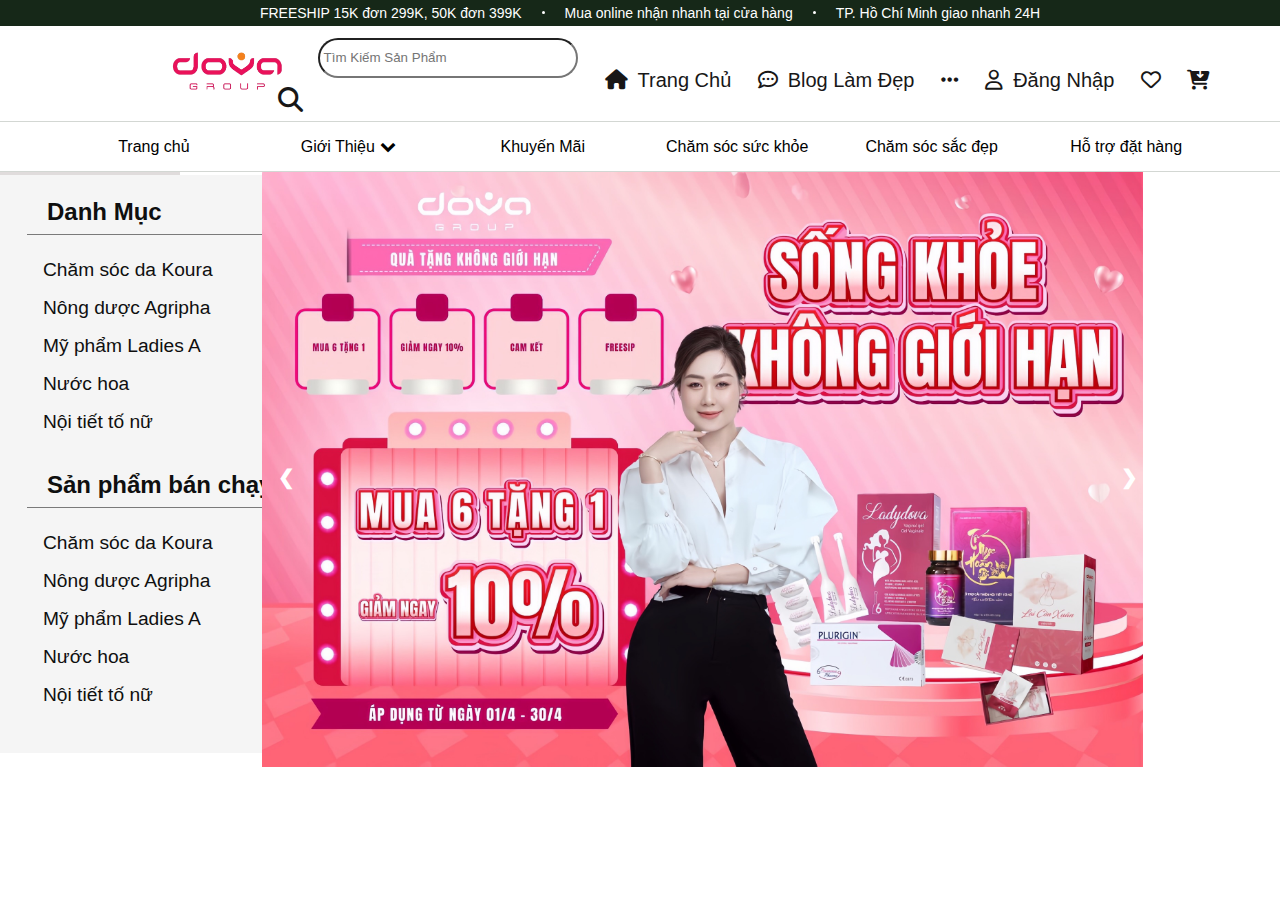
==== index.html @ 25f04833 "update" ====
<!DOCTYPE html>
<html lang="en">
<head>
    <meta charset="UTF-8">
    <meta name="viewport" content="width=device-width, initial-scale=1.0">
    <title>DOVA</title>
    <link rel="stylesheet" href="https://cdnjs.cloudflare.com/ajax/libs/font-awesome/6.5.2/css/all.min.css" />
    <link rel="stylesheet" href="https://cdnjs.cloudflare.com/ajax/libs/font-awesome/4.7.0/css/font-awesome.min.css">
    <link rel="stylesheet" href="assest/css/style.css">
</head>
<body>
    <div id="main">
        <div id="header">
            <div class="top__header">
                <div class="top__header-sale">FREESHIP 15K đơn 299K, 50K đơn 399K</div>
                <div class="top__header-sale space"></div>
                <div class="top__header-sale">Mua online nhận nhanh tại cửa hàng</div>
                <div class="top__header-sale space"></div>
                <div class="top__header-sale">TP. Hồ Chí Minh giao nhanh 24H</div>
            </div>

            <nav class="center__header">
                <ul class="center__header-ul">
                    <li class="center__header-li">
                        <img src="assest/image/logo.png" alt="logo" style="width:130px">
                    </li>
                    <li class="center__header-li">
                        <div class="center__header-li-search">

                            <input type="search" placeholder=" Tìm Kiếm Sản Phẩm" class="search-header">
                            <i class="fa-solid fa-magnifying-glass"></i>
                        </div>

                    </li>
                    <li class="center__header-li">
                        <a href=""><i class="fa-solid fa-house"></i><span class="center__header-span">Trang
                                Chủ</span></a>

                    </li>
                    <li class="center__header-li">
                        <a href=""><i class="fa-regular fa-comment-dots"></i><span class="center__header-span">Blog Làm
                                Đẹp</span></a>

                    </li>
                    <li class="center__header-li">
                        <a href=""><i class="fa-solid fa-ellipsis"></i></a>
                    </li>
                    <li class="center__header-li">
                        <a href=""><i class="fa-regular fa-user"></i><span class="center__header-span">Đăng
                                Nhập</span></a>

                    </li>
                    <li class="center__header-li">
                        <a href=""><i class="fa-regular fa-heart"></i></a>
                    </li>
                    <li class="center__header-li">
                        <a href=""><i class="fa-solid fa-cart-arrow-down"></i></a>
                    </li>
                </ul>
            </nav>

            <nav class="bottom__header-menu">
                <ul>
                    <li class="bottom__header-li">
                        <a href="">Trang chủ</a>
                    </li>
                    <li class="bottom__header-li">
                        <a href="">Giới Thiệu<i class="fa fa-chevron-down" aria-hidden="true"></i></a>
                        <div class="box-submenu">
                            <ul>
                                <li class="box"><a
                                        href="https://eva.vn/nhan-vat-dep/a-hau-doanh-nhan-do-thi-van-anh-tro-thanh-dai-su-thuong-hieu-cua-dova-group-c262a522842.html?fbclid=IwZXh0bgNhZW0CMTAAAR0fRUrZaaQbsY3ogPz7OvZLKCM9IyGFdwpzVLK9JIgMuUllaYKMH0F7104_aem_AQQ5EDlS_EAVSYdzBAvLxYKsCRTvyVUkx0f4xTQNYvRNdqJoB_bWZwqBvP1R-X_pZ69zupzXatJ4HCBm0cHtUwTf">Đại
                                        sứ thương hiệu</a></li>
                                <li class="box"><a href="">Hành trình 10 năm</a></li>
                                <li class="box"><a href="">Tầm nhìn - Sứ mệnh</a></li>
                                <li class="box"><a href="">Đội ngũ nhân viên</a></li>
                            </ul>
                        </div>
                    </li>
                    <li class="bottom__header-li">
                        <a href="">Khuyến Mãi</a>
                    </li>
                    <li class="bottom__header-li">
                        <a href="">Chăm sóc sức khỏe</a>
                    </li>
                    <li class="bottom__header-li">
                        <a href="">Chăm sóc sắc đẹp</a>
                    </li>
                    <li class="bottom__header-li">
                        <a href="">Hỗ trợ đặt hàng</a>
                    </li>
                </ul>
            </nav>
        </div>
        
        <div id="container">
            <div class="content-sidenav">
                <div class="grid">
                    <div class="grid__row">
                        <div class="grid__column-4">
                            <nav class="category">
                                <h3 class="category_heading">
                                    <i class="category_heading-icon "></i>
                                    Danh Mục
                                </h3>
                                <ul class="category-list">
                                    <li class="category-item category-item--active">
                                        <a href="#" class="category-item__link"></a>
                                    </li>
                                    <li class="category-item">
                                        <a href="#" class="category-item__link">Chăm sóc da Koura</a>
                                    </li>
                                    <li class="category-item">
                                        <a href="#" class="category-item__link">Nông dược Agripha</a>
                                    </li>
                                    <li class="category-item">
                                        <a href="#" class="category-item__link">Mỹ phẩm Ladies A</a>
                                    </li>
                                    <li class="category-item">
                                        <a href="#" class="category-item__link">Nước hoa</a>
                                    </li>
                                    <li class="category-item">
                                        <a href="#" class="category-item__link">Nội tiết tố nữ</a>
                                    </li>
                                </ul>
                                <br>
                                <h3 class="category_heading">
                                    <i class="category_heading-icon "></i>
                                    Sản phẩm bán chạy
                                </h3>
                                <ul class="category-list">
                                    <li class="category-item category-item--active">
                                        <a href="#" class="category-item__link"></a>
                                    </li>
                                    <li class="category-item">
                                        <a href="#" class="category-item__link">Chăm sóc da Koura</a>
                                    </li>
                                    <li class="category-item">
                                        <a href="#" class="category-item__link">Nông dược Agripha</a>
                                    </li>
                                    <li class="category-item">
                                        <a href="#" class="category-item__link">Mỹ phẩm Ladies A</a>
                                    </li>
                                    <li class="category-item">
                                        <a href="#" class="category-item__link">Nước hoa</a>
                                    </li>
                                    <li class="category-item">
                                        <a href="#" class="category-item__link">Nội tiết tố nữ</a>
                                    </li>
                                </ul>
                            </nav>
                        </div>
                        <div class="grid__column-8">
                        </div>
                    </div>
                </div>
                <div id="slider">
                    <div class="bgr">
                        <img src="assest/image/H_anh1.jpg" alt="" style="width: 90%;">
                    </div>
                    <div class="bgr">
                        <img src="assest/image/H_anh2.jpg" alt="" style="width: 90%;">
                    </div>
                    <div class="bgr">
                        <img src="assest/image/H_anh2.jpg" alt="" style="width: 90%;">
                    </div>
                    <a class="prev" onclick="plusSlides(-1)">❮</a>
                    <a class="next" onclick="plusSlides(1)">❯</a>
                </div>
                <div style="text-align:center">
                    <span class="dot" onclick="currentSlide(1)"></span>
                    <span class="dot" onclick="currentSlide(2)"></span>
                    <span class="dot" onclick="currentSlide(3)"></span>
                </div>
            </div>
            <div class="content-imgbig">
                <img src="" alt="">
            </div>
        </div>

        <div id="footer">
        </div>
    </div>
    <script src="assest/javascript/script.js"></script>
</body>

</html>
---- assest/css/style.css ----
* {
    margin: 0;
    padding: 0;
    box-sizing: border-box;
    font-family: sans-serif;
}

#header {
    position: fixed;
    left: 0px;
    right: 0px;
    top: 0px;
    background: rgb(255, 255, 255);
    z-index: 1;
}

.top__header {

    display: flex;
    justify-content: center;
    align-content: center;
    background-color: #162818;
    width: auto;
    height: 26px;
    position: relative;
}

.top__header-sale {
    font-size: 14px;
    margin-left: 20px;
    margin-top: 5px;
    color: white;
}

.space {
    width: 3px;
    height: 3px;
    min-width: 3px;
    border-radius: 50%;
    background-color: white;
    margin-top: 11px;
}

.center__header {
    background-color: rgb(255, 255, 255);
    margin-bottom: 50px;
    height: 45px;
    color: rgb(0, 0, 0);
    margin-left: 9%;

}

.center__header-ul {
    display: flex;
    justify-content: space-between;
    align-items: center;
    max-width: 1300px;
    position: relative;
    width: 90%;
    margin-left: 4%;

}

.center__header-li {
    list-style: none;
    color: rgb(24, 23, 23);

}

.center__header-li-search .search-header {
    width: 260px;
    height: 40px;
    border-radius: 40px;

}

.fa-magnifying-glass {
    margin-left: -40px;
    font-size: 25px;
}

.center__header-li i {
    margin-top: 10px;
}

.center__header-li {
    font-size: 20px;

}

.center__header-li a {
    text-decoration: none;
    color: rgb(24, 23, 23);
}

.center__header-li .center__header-span {
    margin-left: 10px;
}

.bottom__header-menu {
    border-bottom: 1px solid #d3d7d3;
}

.bottom__header-menu ul {

    height: 50px;
    border-top: 1px solid #d3d7d3;
    text-align: center;

}

.bottom__header-menu .bottom__header-li {
    list-style-type: none;
    display: inline-table;
    height: 40px;
    width: 190px;
    line-height: 50px;
}

.bottom__header-menu a {
    color: rgb(0, 0, 0);
    text-decoration: none;
    display: block;
    position: relative;

}

.bottom__header-menu .bottom__header-li>a::after {
    content: "";
    height: 5px;
    width: 0;
    background: #cd2e98;
    position: absolute;
    bottom: 0px;
    left: 0;
    transition: all 0.3s ease-in-out;
}

.bottom__header-menu a:hover::after {
    width: 100%;
}

.bottom__header-menu .fa-chevron-down {
    margin-left: 5px;
}

.box-submenu .box {
    background: #ffffff;
    list-style: none;
}

.bottom__header-menu:hover .box-submenu {
    position: relative;
}

.box-submenu {
    display: none;
}

.bottom__header-menu li:hover .box-submenu {
    display: block;
}

.box-submenu ul li a {
    border-bottom: 1px solid #f0f0f0;
}

.bottom__header-li .box-submenu ul li:hover a {
    border-bottom: 1px solid #d77373;
}

/* slider */
#slider {
    margin: auto;
    max-width: 1060px;
    position: relative;
    margin-top: 172px;
}

#slider .bgr {
    margin-left: 82px;
}

#silder .bgr img {
    width: 100%;
    vertical-align: middle;
}


.prev,
.next {
    cursor: pointer;
    position: absolute;
    top: 50%;
    width: auto;
    padding: 16px;
    margin-top: -22px;
    color: white;
    font-weight: bold;
    font-size: 20px;
    transition: 0.6s ease;
    user-select: none;
}

.next {
    right: 86px;
    border-radius: 3px 0 0 3px;
}

.prev {
    left: 82px;
}

.prev:hover,
.next:hover {
    background-color: rgba(175, 227, 195, 0.8);
}

.dot {
    cursor: pointer;
    height: 15px;
    width: 15px;
    margin: 0 2px;
    background-color: #bbb;
    border-radius: 50%;
    display: inline-block;
    transition: background-color 0.6s ease;
}

.active,
.dot:hover {
    background-color: #717171;
}

.bgr {
    animation-name: fade;
    animation-duration: 1.5s;
}

@keyframes bgr {
    from {
        opacity: .4
    }

    to {
        opacity: 1
    }
}

@media only screen and (max-width: 300px) {

    .prev,
    .next,
    .text {
        font-size: 11px
    }
}

/*  */

.content-sidenav {
    display: flex;
}

/* test */
.grid {
    width: 300px;
    height: 500px;
    background-color: #e0dcdc;
}

.grid__row {
    padding: 15px;
    cursor: pointer;
    position: absolute;
    top: 175px;
    color: rgb(15, 15, 15);
    background-color: #f5f5f5;
    font-weight: lighter;
    font-size: 1.2rem;
    margin: auto;
}

.grid__column-4 {
    padding-left: 12px;
    padding-right: 0px;
    width: auto;
}

.grid__column-8 {
    padding: 12px 12px;
    width: auto;
}

.category {
    border-radius: 2px;
}

.category_heading {
    font-size: 1.5rem;
    padding: 8px 16px;
    border-bottom: 1px solid rgba(0, 0, 0, 0.5);
}

.category_heading-icon {
    font-size: 1.2rem;
    margin-right: 4px;
    position: relative;
    top: -1px;
}

.category-list {
    padding-left: 0 0 8px 0;
    list-style: none;
}

.category-item__link {
    position: relative;
    font-size: 1.2rem;
    color: var(--text-color);
    text-decoration: none;
    padding: 8px 16px;
    display: block;
    transition: right linear 0.1s;
    right: 0;
}

.category-item__link:hover {
    right: -4px;
    color: var(--primary-color);
}
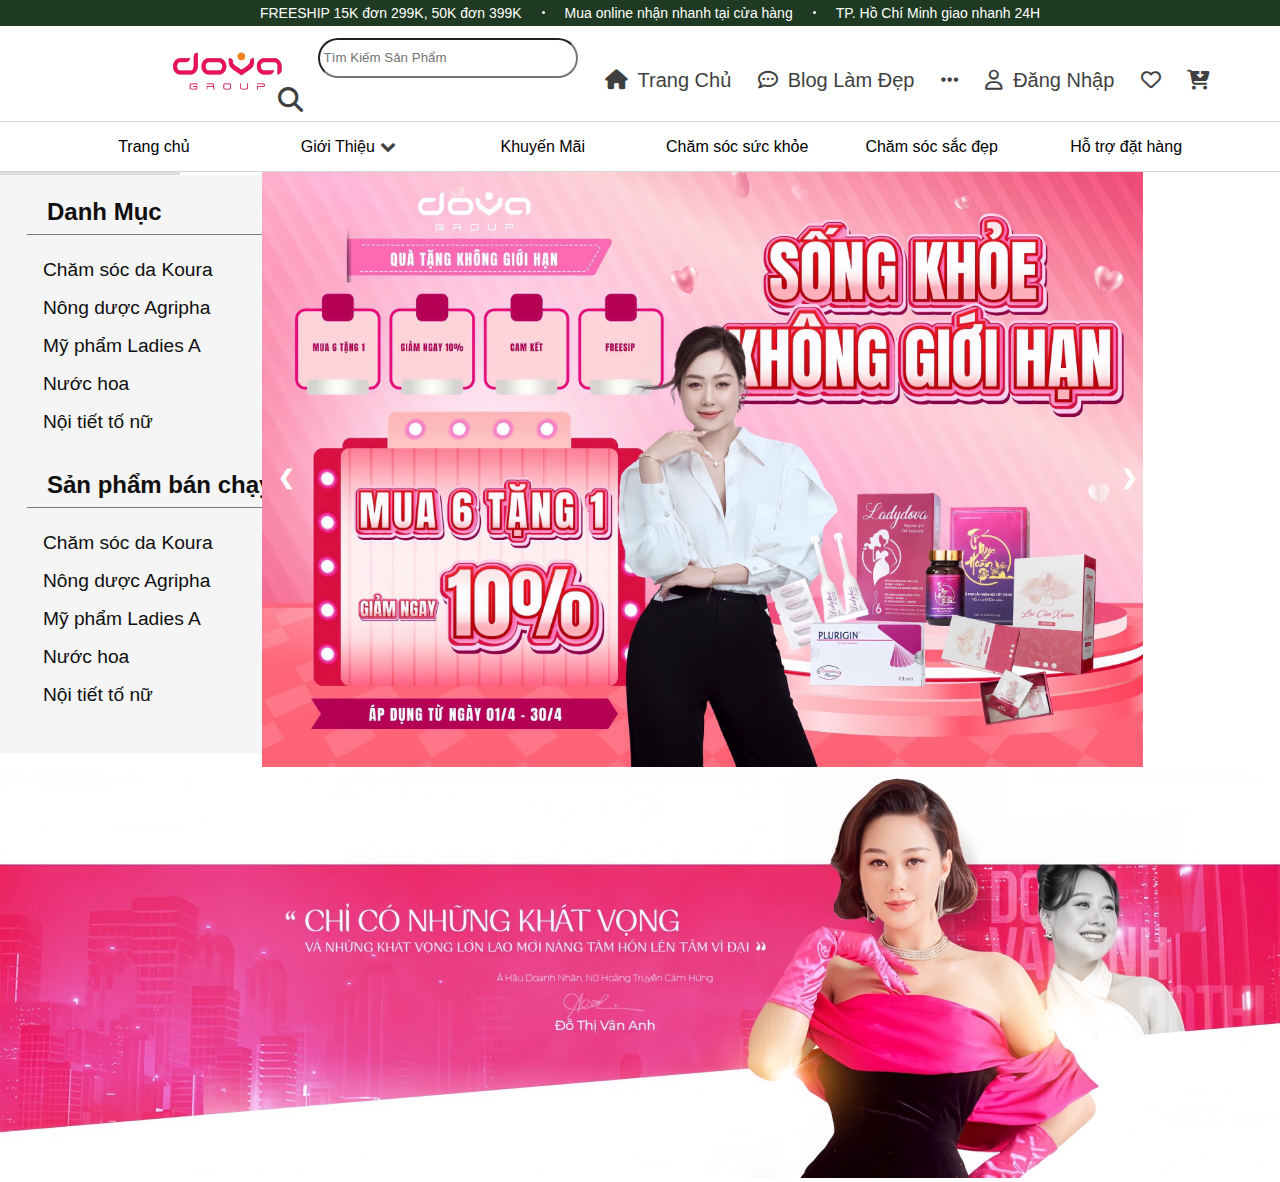
==== commit d17dfb98: "5/11" ====
--- a/index.html
+++ b/index.html
@@ -68,9 +68,7 @@
                         <a href="">Giới Thiệu<i class="fa fa-chevron-down" aria-hidden="true"></i></a>
                         <div class="box-submenu">
                             <ul>
-                                <li class="box"><a
-                                        href="https://eva.vn/nhan-vat-dep/a-hau-doanh-nhan-do-thi-van-anh-tro-thanh-dai-su-thuong-hieu-cua-dova-group-c262a522842.html?fbclid=IwZXh0bgNhZW0CMTAAAR0fRUrZaaQbsY3ogPz7OvZLKCM9IyGFdwpzVLK9JIgMuUllaYKMH0F7104_aem_AQQ5EDlS_EAVSYdzBAvLxYKsCRTvyVUkx0f4xTQNYvRNdqJoB_bWZwqBvP1R-X_pZ69zupzXatJ4HCBm0cHtUwTf">Đại
-                                        sứ thương hiệu</a></li>
+                                <li class="box"><a href="https://eva.vn/nhan-vat-dep/a-hau-doanh-nhan-do-thi-van-anh-tro-thanh-dai-su-thuong-hieu-cua-dova-group-c262a522842.html?fbclid=IwZXh0bgNhZW0CMTAAAR0fRUrZaaQbsY3ogPz7OvZLKCM9IyGFdwpzVLK9JIgMuUllaYKMH0F7104_aem_AQQ5EDlS_EAVSYdzBAvLxYKsCRTvyVUkx0f4xTQNYvRNdqJoB_bWZwqBvP1R-X_pZ69zupzXatJ4HCBm0cHtUwTf">Đạisứ thương hiệu</a></li>
                                 <li class="box"><a href="">Hành trình 10 năm</a></li>
                                 <li class="box"><a href="">Tầm nhìn - Sứ mệnh</a></li>
                                 <li class="box"><a href="">Đội ngũ nhân viên</a></li>
@@ -174,8 +172,9 @@
                 </div>
             </div>
             <div class="content-imgbig">
-                <img src="" alt="">
+                <img src="assest/image/anhbig.jpg" style="width: 100%;" alt="">
             </div>
+            
         </div>
 
         <div id="footer">
--- a/assest/css/style.css
+++ b/assest/css/style.css
@@ -19,7 +19,7 @@
     display: flex;
     justify-content: center;
     align-content: center;
-    background-color: #162818;
+    background-color: #1f3a22;
     width: auto;
     height: 26px;
     position: relative;
@@ -63,7 +63,7 @@
 
 .center__header-li {
     list-style: none;
-    color: rgb(24, 23, 23);
+    color: rgb(64, 63, 63);
 
 }
 
@@ -90,7 +90,7 @@
 
 .center__header-li a {
     text-decoration: none;
-    color: rgb(24, 23, 23);
+    color: rgb(64, 63, 63);
 }
 
 .center__header-li .center__header-span {
@@ -116,7 +116,9 @@
     width: 190px;
     line-height: 50px;
 }
-
+.fa-chevron-down {
+    color: rgb(64, 63, 63);
+}
 .bottom__header-menu a {
     color: rgb(0, 0, 0);
     text-decoration: none;
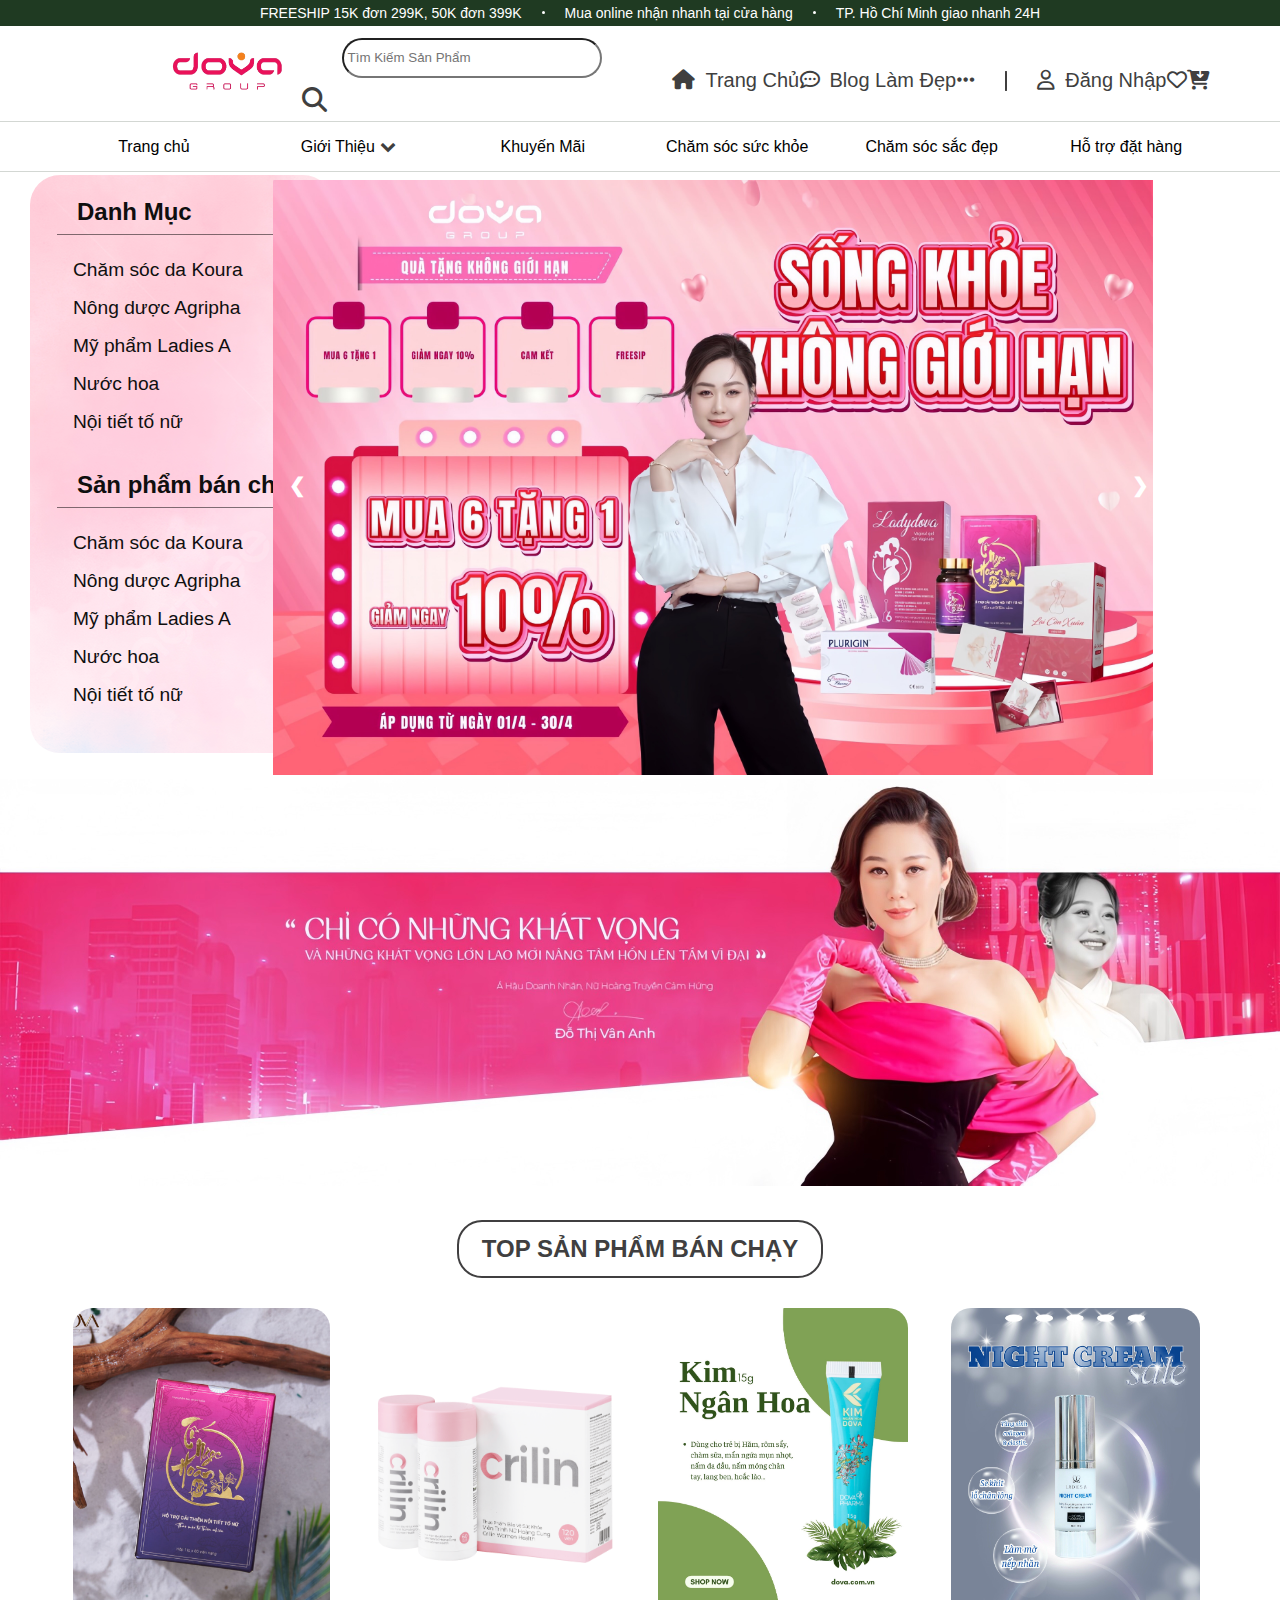
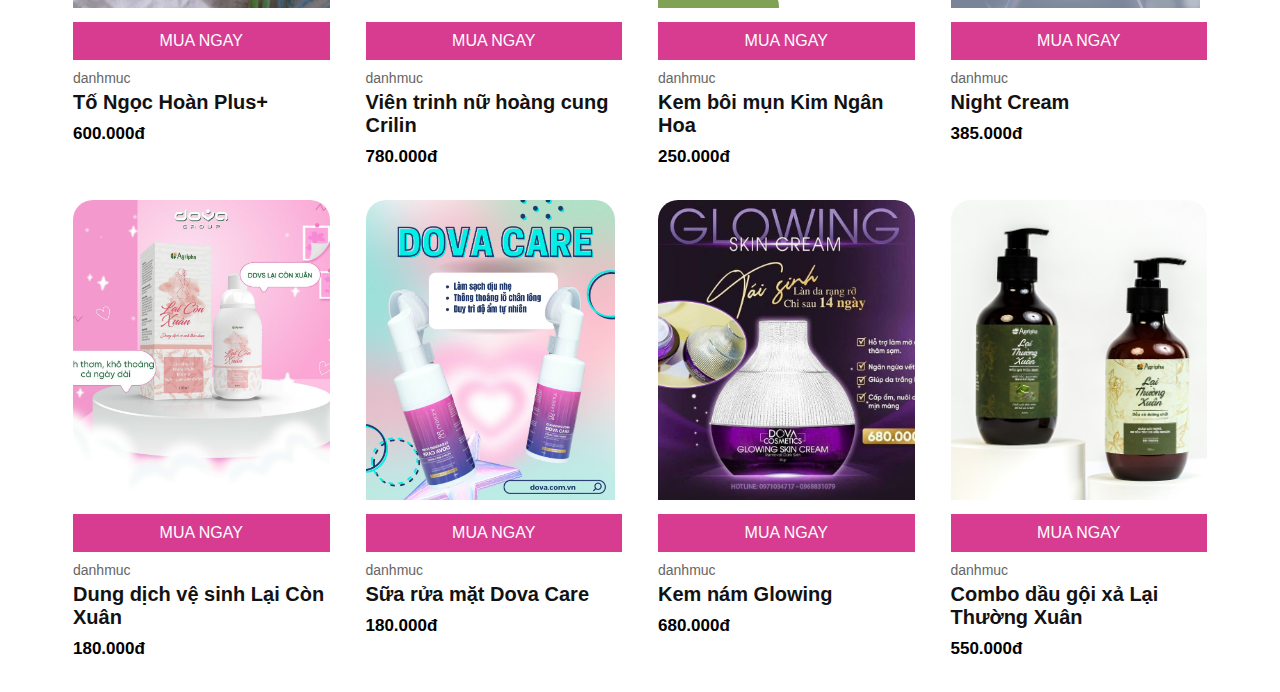
==== commit a6490cde: "12/5 s" ====
--- a/index.html
+++ b/index.html
@@ -32,6 +32,7 @@
                         </div>
 
                     </li>
+
                     <li class="center__header-li">
                         <a href=""><i class="fa-solid fa-house"></i><span class="center__header-span">Trang
                                 Chủ</span></a>
@@ -40,15 +41,15 @@
                     <li class="center__header-li">
                         <a href=""><i class="fa-regular fa-comment-dots"></i><span class="center__header-span">Blog Làm
                                 Đẹp</span></a>
-
+                                
                     </li>
                     <li class="center__header-li">
                         <a href=""><i class="fa-solid fa-ellipsis"></i></a>
                     </li>
+                    <li class="center__header-li-space"></li>
                     <li class="center__header-li">
                         <a href=""><i class="fa-regular fa-user"></i><span class="center__header-span">Đăng
                                 Nhập</span></a>
-
                     </li>
                     <li class="center__header-li">
                         <a href=""><i class="fa-regular fa-heart"></i></a>
@@ -174,6 +175,125 @@
             <div class="content-imgbig">
                 <img src="assest/image/anhbig.jpg" style="width: 100%;" alt="">
             </div>
+            <div class="selling">
+                <div class="headline-selling">
+                    <h2>Top sản phẩm bán chạy</h2>
+                </div>
+                <ul class="products">
+                    <li>
+                        <div class="product-item">
+                            <div class="product-top">
+                                <a href=""><img src="assest/image/products-1.jpg" alt=""></a>
+                                <!-- mua ngay -->
+                                <a href="" class="buy-now">Mua ngay</a>
+                            </div>
+                            <div class="product-info">
+                                <a href="" class="product-cat">danhmuc</a>
+                                <a href="" class="product-name">Tố Ngọc Hoàn Plus+</a>
+                                <div class="product-info-price">600.000đ</div>
+                            </div>
+                        </div>
+                    </li>
+                    <li>
+                        <div class="product-item">
+                            <div class="product-top">
+                                <a href=""><img src="assest/image/products-2.png" alt=""></a>
+                                <!-- mua ngay -->
+                                <a href="" class="buy-now">Mua ngay</a>
+                            </div>
+                            <div class="product-info">
+                                <a href="" class="product-cat">danhmuc</a>
+                                <a href="" class="product-name">Viên trinh nữ hoàng cung Crilin</a>
+                                <div class="product-info-price">780.000đ</div>
+                            </div>
+                        </div>
+                    </li>
+                    <li>
+                        <div class="product-item">
+                            <div class="product-top">
+                                <a href=""><img src="assest/image/products-3.jpg" alt=""></a>
+                                <!-- mua ngay -->
+                                <a href="" class="buy-now">Mua ngay</a>
+                            </div>
+                            <div class="product-info">
+                                <a href="" class="product-cat">danhmuc</a>
+                                <a href="" class="product-name">Kem bôi mụn Kim Ngân Hoa</a>
+                                <div class="product-info-price">250.000đ</div>
+                            </div>
+                        </div>
+                    </li>
+                    <li>
+                        <div class="product-item">
+                            <div class="product-top">
+                                <a href=""><img src="assest/image/products-4.jpg" alt=""></a>
+                                <!-- mua ngay -->
+                                <a href="" class="buy-now">Mua ngay</a>
+                            </div>
+                            <div class="product-info">
+                                <a href="" class="product-cat">danhmuc</a>
+                                <a href="" class="product-name">Night Cream</a>
+                                <div class="product-info-price">385.000đ</div>
+                            </div>
+                        </div>
+                    </li>
+                    <li>
+                        <div class="product-item">
+                            <div class="product-top">
+                                <a href=""><img src="assest/image/products-5.jpg" alt=""></a>
+                                <!-- mua ngay -->
+                                <a href="" class="buy-now">Mua ngay</a>
+                            </div>
+                            <div class="product-info">
+                                <a href="" class="product-cat">danhmuc</a>
+                                <a href="" class="product-name">Dung dịch vệ sinh Lại Còn Xuân</a>
+                                <div class="product-info-price">180.000đ</div>
+                            </div>
+                        </div>
+                    </li>
+                    <li>
+                        <div class="product-item">
+                            <div class="product-top">
+                                <a href=""><img src="assest/image/products-6.jpg" alt=""></a>
+                                <!-- mua ngay -->
+                                <a href="" class="buy-now">Mua ngay</a>
+                            </div>
+                            <div class="product-info">
+                                <a href="" class="product-cat">danhmuc</a>
+                                <a href="" class="product-name">Sữa rửa mặt Dova Care</a>
+                                <div class="product-info-price">180.000đ</div>
+                            </div>
+                        </div>
+                    </li>
+                    <li>
+                        <div class="product-item">
+                            <div class="product-top">
+                                <a href=""><img src="assest/image/products-7.jpg" alt=""></a>
+                                <!-- mua ngay -->
+                                <a href="" class="buy-now">Mua ngay</a>
+                            </div>
+                            <div class="product-info">
+                                <a href="" class="product-cat">danhmuc</a>
+                                <a href="" class="product-name">Kem nám Glowing</a>
+                                <div class="product-info-price">680.000đ</div>
+                            </div>
+                        </div>
+                    </li>
+                    <li>
+                        <div class="product-item">
+                            <div class="product-top">
+                                <a href=""><img src="assest/image/products-8.jpg" alt=""></a>
+                                <!-- mua ngay -->
+                                <a href="" class="buy-now">Mua ngay</a>
+                            </div>
+                            <div class="product-info">
+                                <a href="" class="product-cat">danhmuc</a>
+                                <a href="" class="product-name">Combo dầu gội xả Lại Thường Xuân</a>
+                                <div class="product-info-price">550.000đ</div>
+                            </div>
+                        </div>
+                    </li>
+                </ul>
+            </div>
             
         </div>
 
--- a/assest/css/style.css
+++ b/assest/css/style.css
@@ -64,9 +64,23 @@
 .center__header-li {
     list-style: none;
     color: rgb(64, 63, 63);
-
-}
-
+    
+
+}
+.center__header-li-space {
+    list-style: none;
+    height: 20px;
+    min-width: 2px;
+    border-radius: 10%;
+    background-color: rgb(64, 63, 63);
+    margin-top: 11px;
+    margin-right: 30px;
+    margin-left: 30px;
+}
+.center__header-li-search {
+    margin-right: 70px;
+    margin-left: 50px;
+}
 .center__header-li-search .search-header {
     width: 260px;
     height: 40px;
@@ -136,6 +150,7 @@
     bottom: 0px;
     left: 0;
     transition: all 0.3s ease-in-out;
+    border-radius: 10px;
 }
 
 .bottom__header-menu a:hover::after {
@@ -176,7 +191,7 @@
     margin: auto;
     max-width: 1060px;
     position: relative;
-    margin-top: 172px;
+    margin-top: 180px;
 }
 
 #slider .bgr {
@@ -237,6 +252,7 @@
 .bgr {
     animation-name: fade;
     animation-duration: 1.5s;
+
 }
 
 @keyframes bgr {
@@ -264,11 +280,11 @@
     display: flex;
 }
 
-/* test */
+/* list danh mục */
 .grid {
-    width: 300px;
-    height: 500px;
-    background-color: #e0dcdc;
+    width: 360px;
+    height: 764px;
+    margin-left: 30px;
 }
 
 .grid__row {
@@ -277,10 +293,11 @@
     position: absolute;
     top: 175px;
     color: rgb(15, 15, 15);
-    background-color: #f5f5f5;
+    background-image: url('../image/bg-danhmuc1.jpg');
     font-weight: lighter;
     font-size: 1.2rem;
     margin: auto;
+    border-radius: 30px;
 }
 
 .grid__column-4 {
@@ -330,4 +347,208 @@
 .category-item__link:hover {
     right: -4px;
     color: var(--primary-color);
+}
+/* chi tiết sp */
+#header {
+    z-index: 1;
+}
+
+.wrapper {
+    max-width: 1200px;
+    margin: 200px auto;
+}
+
+.product-detail {
+    display: flex;
+}
+
+#slider_chitietsp {
+    width: 50%;
+    margin-top: 0;
+    min-height: 450px;
+}
+
+.p-detail {
+    width: 50%;
+}
+
+.product-price {
+    font-weight: 700;
+    font-size: 28px;
+    margin-bottom: 16px;
+}
+
+.product-short-description {
+    padding-left: 15px;
+    margin-bottom: 16px;
+}
+
+.product-short-description ul li {
+    margin-bottom: 12px;
+}
+
+.product-rating {
+    margin-bottom: 8px;
+}
+
+.product-rating {
+    font-size: 16px;
+    color: #ff2d75;
+}
+
+.btn-add-cart {
+    cursor: pointer;
+    font-size: 18px;
+    color: #fff;
+    padding: 12px 20px;
+    border: none;
+    background-color: #ff2d75;
+    font-weight: 700;
+    border-radius: 3px;
+}
+
+.btn-add-cart:hover {
+    box-shadow: inset 0 0 0 100px rgba(0,0,0,.2);
+}
+
+.product-description {
+    padding-top: 15px;
+    border-top: 1px solid #d7d7d7;
+    display: flex;
+}
+
+.product-description h3 {
+    width: 15%;
+}
+
+.product-description .product-description-detail {
+    width: 85%;
+}
+
+.product-description-detail * {
+    margin-bottom: 8px;
+}
+
+.product-related {
+    padding-top: 15px;
+    border-top: 1px solid #d7d7d7;
+}
+
+.product-related h3 {
+    font-weight: 700;
+    font-style: 28px;
+    text-transform: uppercase;
+    text-align: center;
+    margin-bottom: 30px;
+}
+
+.product-relateds {
+    display: flex;
+}
+
+.p-related-detail {
+    padding: 0 15px;
+}
+
+.p-related-detail img {
+    margin-bottom: 12px;
+}
+
+.p-related-detail p {
+    font-size: 12px;
+    font-weight: 300;
+    margin-bottom: 8px;
+    text-transform: uppercase;
+    text-align: center;
+}
+
+.p-related-detail h4 {
+    font-weight: 300;
+    text-align: center;
+    font-size: 16px;
+    white-space: .1;
+    margin-bottom: 12px;
+}
+
+.p-related-detail .product-rating {
+    text-align: center;
+}
+
+.p-related-price {
+    font-weight: 700;
+    font-size: 14px;
+    text-align: center;
+}
+/* top sp bán chạy*/
+.selling {
+    max-width: 1170px;
+    margin: 0 auto;
+}
+.headline-selling {
+    text-align: center;
+    padding: 30px 0px;
+}
+h2 {
+    font-size: 24px;
+    padding: 13px 23px;
+    text-transform: uppercase;
+    color: rgb(64, 63, 64);
+    border: 2px solid rgb(64, 63, 64);
+    border-radius: 25px;
+    display: inline-block;
+}
+ul.products {
+    display: flex;
+    flex-wrap: wrap;
+    justify-content: space-between;
+    list-style: none;
+}
+ul.products li {
+    flex-basis: 25%;
+    padding-left: 18px;
+    padding-right: 18px;
+    box-sizing: border-box;
+    margin-bottom: 18px;
+}
+ul.products li img {
+    max-width: 100%;
+    object-fit: cover;
+    height: 300px;
+    border-top-left-radius: 20px;
+    border-top-right-radius: 20px;
+    transition: all 0.3s ease-in-out;
+}
+ul.products li:hover img {
+    transform: scale(1.1);
+}
+ul.products li .product-top a.buy-now {
+    text-decoration: none;
+    text-transform: uppercase;
+    text-align: center;
+    display: block;
+    background: #d73c91;
+    color: rgb(255, 255, 255);
+    padding: 10px 0px;
+    margin-top: 10px;
+}
+ul.products li .product-info a {
+    display: block;
+    text-decoration: none;
+}
+ul.products li .product-info .product-cat {
+    font-size: 14px;
+    margin-top: 10px;
+    color: rgb(101, 101, 101);
+}
+ul.products li .product-info .product-name {
+    font-size: 20px;
+    margin-top: 5px;
+    color: rgb(19, 18, 19);
+    font-weight: 550;
+}
+ul.products li .product-info .product-info-price {
+    font-weight: 600;
+    font-size: 17px;
+    margin-top: 10px;
+    margin-bottom: 15px;
 }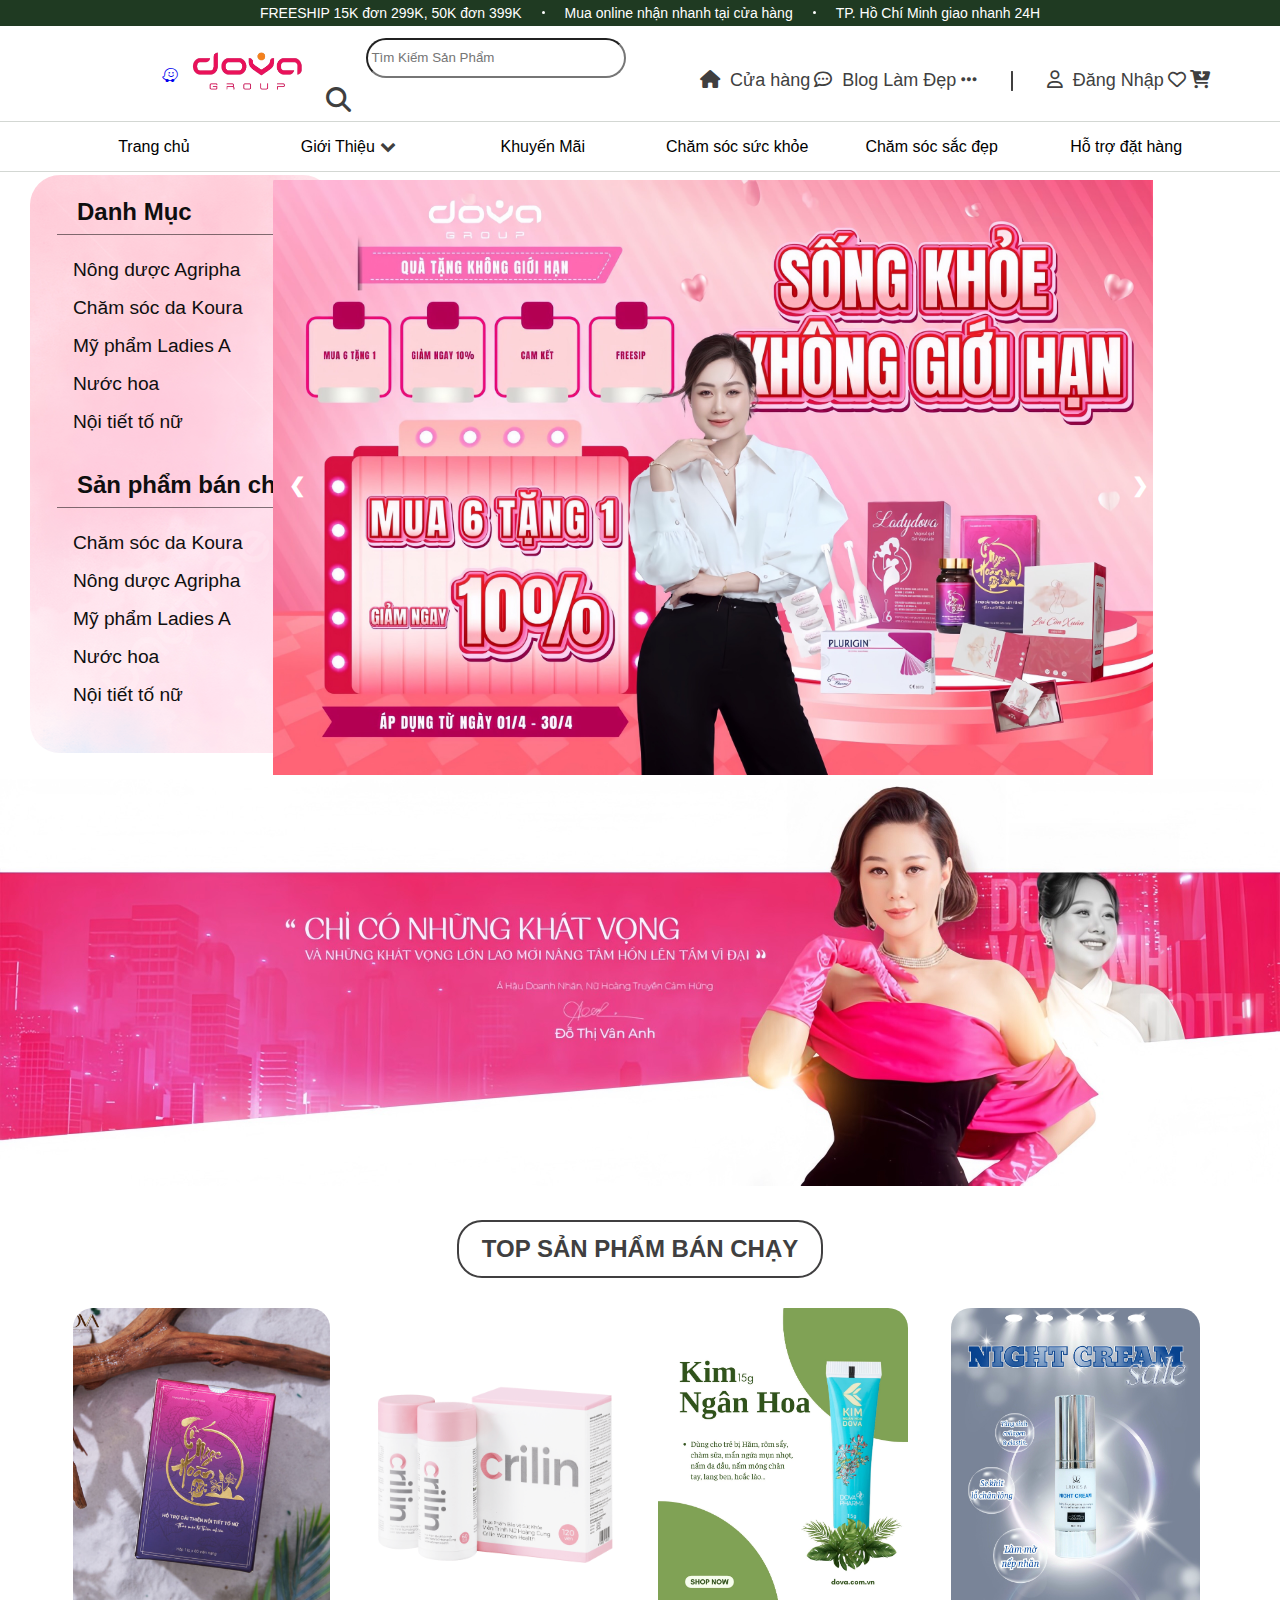
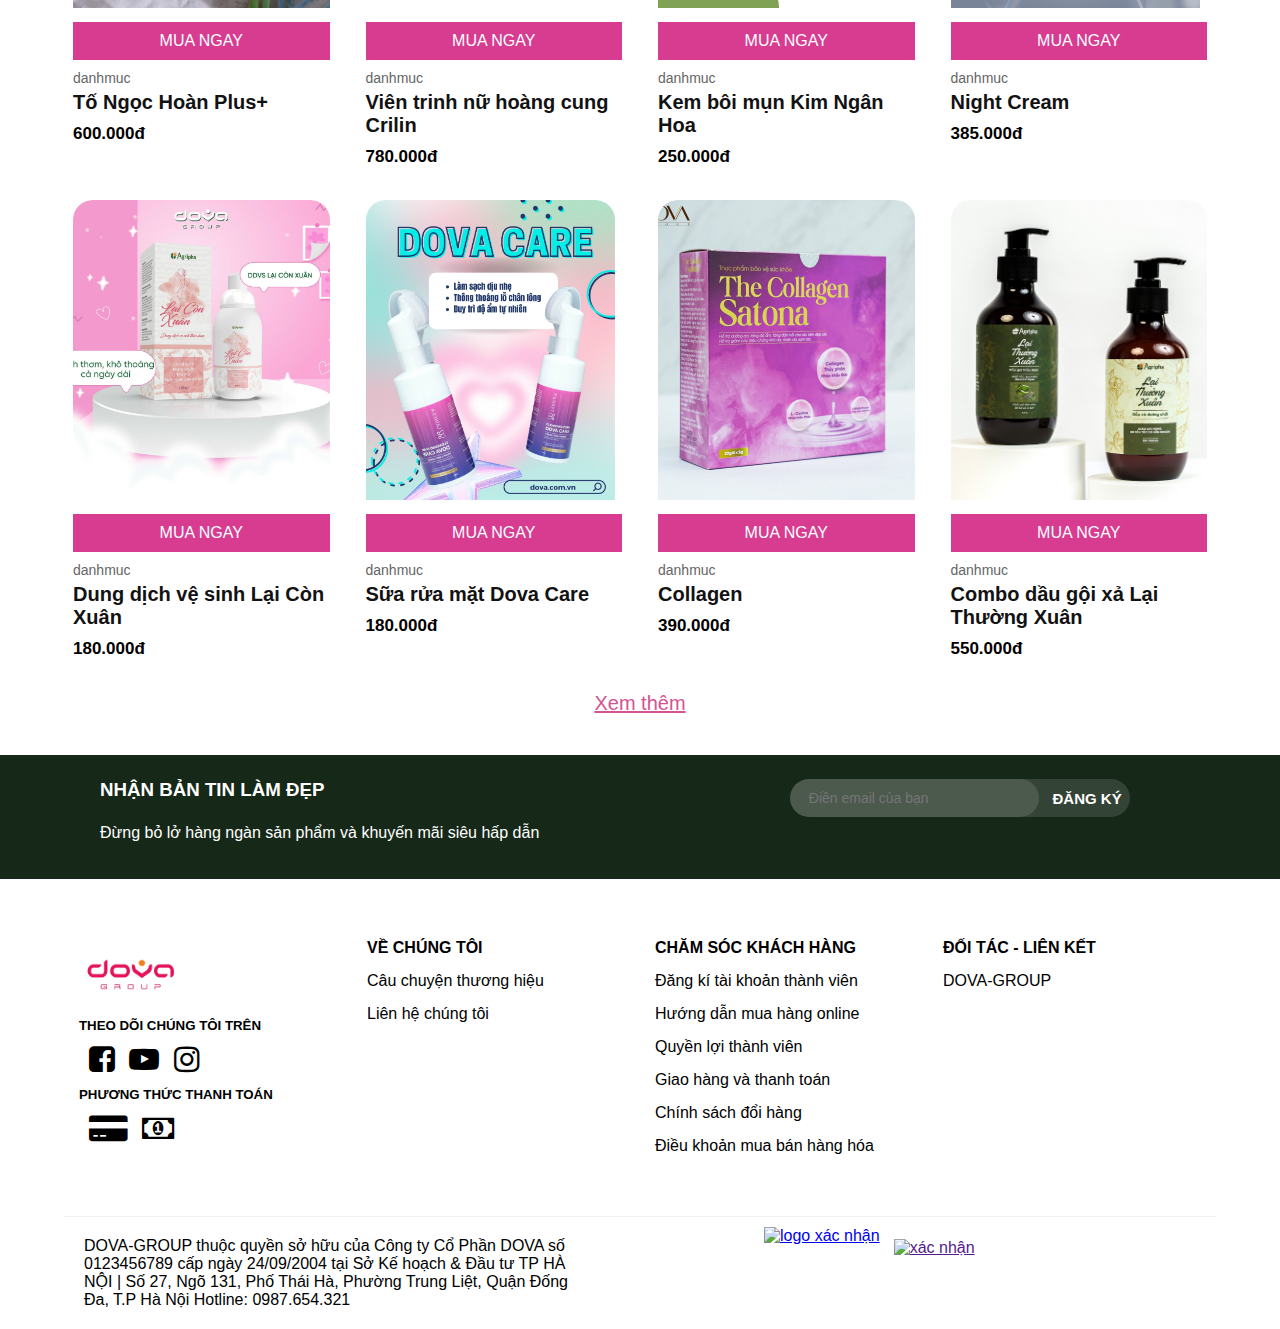
==== commit 607010bc: "17/5" ====
--- a/index.html
+++ b/index.html
@@ -1,5 +1,6 @@
 <!DOCTYPE html>
 <html lang="en">
+
 <head>
     <meta charset="UTF-8">
     <meta name="viewport" content="width=device-width, initial-scale=1.0">
@@ -8,6 +9,7 @@
     <link rel="stylesheet" href="https://cdnjs.cloudflare.com/ajax/libs/font-awesome/4.7.0/css/font-awesome.min.css">
     <link rel="stylesheet" href="assest/css/style.css">
 </head>
+
 <body>
     <div id="main">
         <div id="header">
@@ -21,6 +23,9 @@
 
             <nav class="center__header">
                 <ul class="center__header-ul">
+                    <li class="icon-backend">
+                        <a href="back-end/analytics.html"><i class="fa-brands fa-waze"></i></a>
+                    </li>
                     <li class="center__header-li">
                         <img src="assest/image/logo.png" alt="logo" style="width:130px">
                     </li>
@@ -34,14 +39,13 @@
                     </li>
 
                     <li class="center__header-li">
-                        <a href=""><i class="fa-solid fa-house"></i><span class="center__header-span">Trang
-                                Chủ</span></a>
+                        <a href=""><i class="fa-solid fa-house"></i><span class="center__header-span">Cửa hàng</span></a>
 
                     </li>
                     <li class="center__header-li">
                         <a href=""><i class="fa-regular fa-comment-dots"></i><span class="center__header-span">Blog Làm
                                 Đẹp</span></a>
-                                
+
                     </li>
                     <li class="center__header-li">
                         <a href=""><i class="fa-solid fa-ellipsis"></i></a>
@@ -69,7 +73,9 @@
                         <a href="">Giới Thiệu<i class="fa fa-chevron-down" aria-hidden="true"></i></a>
                         <div class="box-submenu">
                             <ul>
-                                <li class="box"><a href="https://eva.vn/nhan-vat-dep/a-hau-doanh-nhan-do-thi-van-anh-tro-thanh-dai-su-thuong-hieu-cua-dova-group-c262a522842.html?fbclid=IwZXh0bgNhZW0CMTAAAR0fRUrZaaQbsY3ogPz7OvZLKCM9IyGFdwpzVLK9JIgMuUllaYKMH0F7104_aem_AQQ5EDlS_EAVSYdzBAvLxYKsCRTvyVUkx0f4xTQNYvRNdqJoB_bWZwqBvP1R-X_pZ69zupzXatJ4HCBm0cHtUwTf">Đạisứ thương hiệu</a></li>
+                                <li class="box"><a
+                                        href="https://eva.vn/nhan-vat-dep/a-hau-doanh-nhan-do-thi-van-anh-tro-thanh-dai-su-thuong-hieu-cua-dova-group-c262a522842.html?fbclid=IwZXh0bgNhZW0CMTAAAR0fRUrZaaQbsY3ogPz7OvZLKCM9IyGFdwpzVLK9JIgMuUllaYKMH0F7104_aem_AQQ5EDlS_EAVSYdzBAvLxYKsCRTvyVUkx0f4xTQNYvRNdqJoB_bWZwqBvP1R-X_pZ69zupzXatJ4HCBm0cHtUwTf">Đạisứ
+                                        thương hiệu</a></li>
                                 <li class="box"><a href="">Hành trình 10 năm</a></li>
                                 <li class="box"><a href="">Tầm nhìn - Sứ mệnh</a></li>
                                 <li class="box"><a href="">Đội ngũ nhân viên</a></li>
@@ -91,7 +97,7 @@
                 </ul>
             </nav>
         </div>
-        
+
         <div id="container">
             <div class="content-sidenav">
                 <div class="grid">
@@ -107,10 +113,11 @@
                                         <a href="#" class="category-item__link"></a>
                                     </li>
                                     <li class="category-item">
+                                        <a href="product-portfolio.html" class="category-item__link">Nông dược
+                                            Agripha</a>
+                                    </li>
+                                    <li class="category-item">
                                         <a href="#" class="category-item__link">Chăm sóc da Koura</a>
-                                    </li>
-                                    <li class="category-item">
-                                        <a href="#" class="category-item__link">Nông dược Agripha</a>
                                     </li>
                                     <li class="category-item">
                                         <a href="#" class="category-item__link">Mỹ phẩm Ladies A</a>
@@ -267,14 +274,14 @@
                     <li>
                         <div class="product-item">
                             <div class="product-top">
-                                <a href=""><img src="assest/image/products-7.jpg" alt=""></a>
-                                <!-- mua ngay -->
-                                <a href="" class="buy-now">Mua ngay</a>
-                            </div>
-                            <div class="product-info">
-                                <a href="" class="product-cat">danhmuc</a>
-                                <a href="" class="product-name">Kem nám Glowing</a>
-                                <div class="product-info-price">680.000đ</div>
+                                <a href="product-detail.html"><img src="assest/image/Collagen1.jpg" alt=""></a>
+                                <!-- mua ngay -->
+                                <a href="" class="buy-now">Mua ngay</a>
+                            </div>
+                            <div class="product-info">
+                                <a href="" class="product-cat">danhmuc</a>
+                                <a href="" class="product-name">Collagen</a>
+                                <div class="product-info-price">390.000đ</div>
                             </div>
                         </div>
                     </li>
@@ -293,11 +300,121 @@
                         </div>
                     </li>
                 </ul>
-            </div>
-            
+                <div class="see-more">
+                    <a href="">
+                        <p>Xem thêm</p>
+                    </a>
+                </div>
+            </div>
         </div>
 
         <div id="footer">
+            <div class="footer-top">
+                <div class="footer-top-center">
+                    <div class="footer-top-right">
+                        <h3>NHẬN BẢN TIN LÀM ĐẸP</h3>
+                        <br>
+                        <p style="margin-top: 5px;">Đừng bỏ lở hàng ngàn sản phẩm và khuyến mãi siêu hấp dẫn</p>
+                    </div>
+                    <div class="footer-top-left">
+                        <div class="footer-top-search ">
+                            <input type="text" placeholder="  Điền email của bạn" class="footer-top-search-email "
+                                value="">
+
+                            <div class="footer-top-search-register">
+                                <a href="">ĐĂNG KÝ</a>
+                            </div>
+                        </div>
+                    </div>
+                </div>
+            </div>
+
+            <div class="footer-center">
+                <div class="footer-center-support">
+                    <a href="#" class="footer-center-support-img"><img src="assest/image/logo.png" alt=""></a>
+                    <div class="footer-center-support-item">
+                        <h5>THEO DÕI CHÚNG TÔI TRÊN</h5>
+                        <div class="footer-center-support-item-flex">
+                            <a href=""><i class="fa fa-facebook-square" aria-hidden="true"></i></a>
+                            <a href=""><i class="fa fa-youtube-play" aria-hidden="true"></i></a>
+                            <a href=""><i class="fa fa-instagram" aria-hidden="true"></i></a>
+                        </div>
+                    </div>
+                    <div class="footer-center-support-banking">
+                        <h5>PHƯƠNG THỨC THANH TOÁN</h5>
+                        <div class="footer-center-support-item-flex">
+                            <a href=""><i class="fa fa-credit-card-alt" aria-hidden="true"></i></a>
+                            <a href=""><i class="fa fa-money" aria-hidden="true"></i></a>
+                        </div>
+                    </div>
+                </div>
+
+                <div class="footer-center-support">
+                    <h4>VỀ CHÚNG TÔI</h4>
+                    <div class="footer-center-support-colum">
+                        <a href="">Câu chuyện thương hiệu</a>
+                    </div>
+                    <div class="footer-center-support-colum">
+                        <a href="">Liên hệ chúng tôi</a>
+                    </div>
+                </div>
+
+                <div class="footer-center-support">
+                    <h4>CHĂM SÓC KHÁCH HÀNG</h4>
+                    <div class="footer-center-support-colum">
+                        <a href="">Đăng kí tài khoản thành viên</a>
+                    </div>
+                    <div class="footer-center-support-colum">
+                        <a href="">Hướng dẫn mua hàng online</a>
+                    </div>
+                    <div class="footer-center-support-colum">
+                        <a href="">Quyền lợi thành viên</a>
+                    </div>
+                    <div class="footer-center-support-colum">
+                        <a href="">Giao hàng và thanh toán</a>
+                    </div>
+                    <div class="footer-center-support-colum">
+                        <a href="">Chính sách đổi hàng</a>
+                    </div>
+                    <div class="footer-center-support-colum">
+                        <a href="">Điều khoản mua bán hàng hóa</a>
+                    </div>
+                </div>
+
+                <div class="footer-center-support">
+                    <h4>ĐỐI TÁC - LIÊN KẾT</h4>
+                    <div class="footer-center-support-colum">
+                        <a href="">DOVA-GROUP</a>
+                    </div>
+                </div>
+            </div>
+
+            <div class="footer-bottom">
+                <div class="footer-bottom-dash">
+                </div>
+                <div class="footer-bottom-support">
+                    <div class="footer-bottom-support-left">
+                        <p> DOVA-GROUP thuộc quyền sở hữu của Công ty Cổ Phần DOVA số 0123456789 cấp ngày 24/09/2004 tại
+                            Sở Kế hoạch & Đầu tư TP HÀ NỘI | Số 27, Ngõ 131, Phố Thái Hà, Phường Trung Liệt, Quận Đống
+                            Đa, T.P Hà Nội
+                            Hotline: 0987.654.321</p>
+                    </div>
+                    <div class="footer-bottom-support-right">
+                        <div class="footer-bottom-support-img">
+                            <a href="http://online.gov.vn/Home/WebDetails/4549" target="_blank" class="ft-img1">
+                                <img src="https://shopfront-cdn.tekoapis.com/common/da-dang-ky.png" alt="logo xác nhận"
+                                    class="ft-img2">
+                            </a>
+                        </div>
+                        <div class="footer-bottom-support-img">
+                            <a href="" target="_blank">
+                                <img src="https://thefaceshop.com.vn/images/verified-dmca.png" alt="xác nhận"
+                                    style="width: 50%; margin-top: 12px; margin-left: 14px;">
+                            </a>
+                        </div>
+                    </div>
+                </div>
+            </div>
         </div>
     </div>
     <script src="assest/javascript/script.js"></script>
--- a/assest/css/style.css
+++ b/assest/css/style.css
@@ -60,7 +60,9 @@
     margin-left: 4%;
 
 }
-
+.icon-backend {
+    list-style: none;
+}
 .center__header-li {
     list-style: none;
     color: rgb(64, 63, 63);
@@ -98,7 +100,7 @@
 }
 
 .center__header-li {
-    font-size: 20px;
+    font-size: 18px;
 
 }
 
@@ -371,7 +373,9 @@
 .p-detail {
     width: 50%;
 }
-
+.p-detail h3 {
+    font-size: 30px; 
+}
 .product-price {
     font-weight: 700;
     font-size: 28px;
@@ -432,9 +436,11 @@
 .product-related {
     padding-top: 15px;
     border-top: 1px solid #d7d7d7;
+    text-align: center;
 }
 
 .product-related h3 {
+    font-size: 1.7rem;
     font-weight: 700;
     font-style: 28px;
     text-transform: uppercase;
@@ -452,6 +458,7 @@
 
 .p-related-detail img {
     margin-bottom: 12px;
+    padding: .2;
 }
 
 .p-related-detail p {
@@ -551,4 +558,252 @@
     font-size: 17px;
     margin-top: 10px;
     margin-bottom: 15px;
+}
+.see-more a {
+    text-align: center;
+    font-size: 20px;
+    color: #d55392;
+}
+/* danh mục sản phẩm */
+.detail-category {
+    padding-top: 12%;
+    max-width: 1170px;
+    margin: 0 auto;
+}
+.headline-detail-category {
+    text-align: center;
+    padding: 30px 0px;
+}
+h2 {
+    font-size: 24px;
+    padding: 13px 23px;
+    text-transform: uppercase;
+    color: rgb(64, 63, 64);
+    border: 2px solid rgb(64, 63, 64);
+    border-radius: 25px;
+    display: inline-block;
+}
+ul.products {
+    display: flex;
+    flex-wrap: wrap;
+    justify-content: space-between;
+    list-style: none;
+}
+ul.products li {
+    flex-basis: 25%;
+    padding-left: 18px;
+    padding-right: 18px;
+    box-sizing: border-box;
+    margin-bottom: 18px;
+}
+ul.products li img {
+    max-width: 100%;
+    object-fit: cover;
+    height: 300px;
+    border-top-left-radius: 20px;
+    border-top-right-radius: 20px;
+    transition: all 0.3s ease-in-out;
+}
+ul.products li:hover img {
+    transform: scale(1.1);
+}
+ul.products li .product-top a.buy-now {
+    text-decoration: none;
+    text-transform: uppercase;
+    text-align: center;
+    display: block;
+    background: #d73c91;
+    color: rgb(255, 255, 255);
+    padding: 10px 0px;
+    margin-top: 10px;
+}
+ul.products li .product-info a {
+    display: block;
+    text-decoration: none;
+}
+ul.products li .product-info .product-cat {
+    font-size: 14px;
+    margin-top: 10px;
+    color: rgb(101, 101, 101);
+}
+ul.products li .product-info .product-name {
+    font-size: 20px;
+    margin-top: 5px;
+    color: rgb(19, 18, 19);
+    font-weight: 550;
+}
+ul.products li .product-info .product-info-price {
+    font-weight: 600;
+    font-size: 17px;
+    margin-top: 10px;
+    margin-bottom: 15px;
+}
+
+ /* maybe */
+ul.maybe {
+    display: flex;
+    flex-wrap: wrap;
+    justify-content: center;
+    list-style: none;
+    
+}
+ul.maybe li {
+    flex-basis: 12%;
+    padding-left: 1px;
+    padding-right: 1px;
+    box-sizing: border-box;
+    margin-bottom: 18px;
+    margin-top: 172px;
+}
+ul.maybe li img {
+    max-width: 100%;
+    object-fit: cover;
+    height: 150px;
+    border-top-left-radius: 1px;
+    border-top-right-radius: 1px;
+    transition: all 0.3s ease-in-out;
+}
+ul.maybe li:hover img {
+    transform: scale(1.1);
+}
+.huong {
+    font-size: 12px;
+    padding: 10px 15px;
+    color: rgb(64, 63, 64);
+    border: 2px solid rgb(64, 63, 64);
+    border-radius: 25px;
+    display: inline-block;
+}
+
+.headline-detail-maybe {
+    text-align: center;
+    padding: 30px 0px;
+}
+
+/* Cuối Trang */
+.footer-top {
+    background-color: #162818;
+    width: auto;
+    height: 124px;
+    margin-top: 40px;
+   
+}
+.footer-top-center {
+    text-align: center;
+    color: rgb(255, 255, 255);
+    padding: 24px 100px;
+    -webkit-box-pack: justify;
+    justify-content: space-between;
+    display: flex;
+}
+.footer-top-center .footer-top-right {
+    width: 800px;
+    text-align: left;
+}
+.footer-top-center .footer-top-left {
+    width: 800px;
+}
+.footer-top-center .footer-top-left .footer-top-search {
+    position: relative;
+    font-size: 14px;
+    line-height: 1.5715;
+    background: rgba(255, 255, 255, 0.125);
+    background-image: none;
+    width: 340px;
+    border-radius: 40px;
+    transition: all .3s;
+    display: inline-flex;
+    margin-left: 100px;
+}
+.footer-top-center .footer-top-left .footer-top-search .footer-top-search-email {
+    font-variant: tabular-nums;
+    border: hidden;
+    list-style: none;
+    position: relative;
+    display: inline-block;
+    width: 100%;
+    min-width: 0;
+    padding: 8px 11px;
+    font-size: 14px;
+    line-height: 1.5715;
+    background: rgba(255, 255, 255, 0.125);
+    background-image: none;
+    border-radius: 40px;
+    transition: all .3s;
+}
+.footer-top-center .footer-top-left .footer-top-search .footer-top-search-register {
+    width: 120px;
+    margin-top: 8px;
+    font-weight: 550;
+    margin-left: 5px;
+    font-size: 15px;
+}
+.footer-top-center .footer-top-left .footer-top-search a {
+    text-decoration: none;
+    color: #fff;
+}
+.footer-center {
+    padding: 60px 5%;
+    background: rgb(255, 255, 255);
+    justify-content: space-between;
+    width: 100%;
+    display: inline-flex;
+}
+.footer-center .footer-center-support {
+    width: 25%;
+    padding: 0 15px;
+    flex-direction: column;
+}
+.footer-center .footer-center-support-colum {
+    padding-top: 15px;
+}
+.footer-center .footer-center-support-colum a {
+    text-decoration: none;
+    color: black;
+}
+.footer-center .footer-center-support img{
+    width: 40%;
+
+}
+.footer-center-support .footer-center-support-item-flex {
+    margin-top: 10px;
+    margin-bottom: 10px;
+}
+.footer-center-support .footer-center-support-item-flex a {
+    margin-left: 10px;
+    
+    font-size: 30px;
+    color: black;
+}
+
+
+.footer-bottom {
+   
+    padding: 0 5%;
+    justify-content: space-between;
+}
+.footer-bottom .footer-bottom-support {
+    width: 100%;
+    display: flex;
+}
+.footer-bottom  .footer-bottom-dash {
+    box-sizing: border-box;
+    margin: 0;
+    padding: 0;
+    font-size: 14px;
+    font-variant: tabular-nums;
+    line-height: 1.5715;
+    list-style: none;
+    border-top: 1px solid rgba(0, 0, 0, .06);
+}
+.footer-bottom-support-left {
+    max-width: 530px;
+    margin-right: 20px;
+    padding: 20px ;
+}
+.footer-bottom-support-right {
+   padding-left: 150px;
+   
+   margin-top: 10px;
+   display: flex;
 }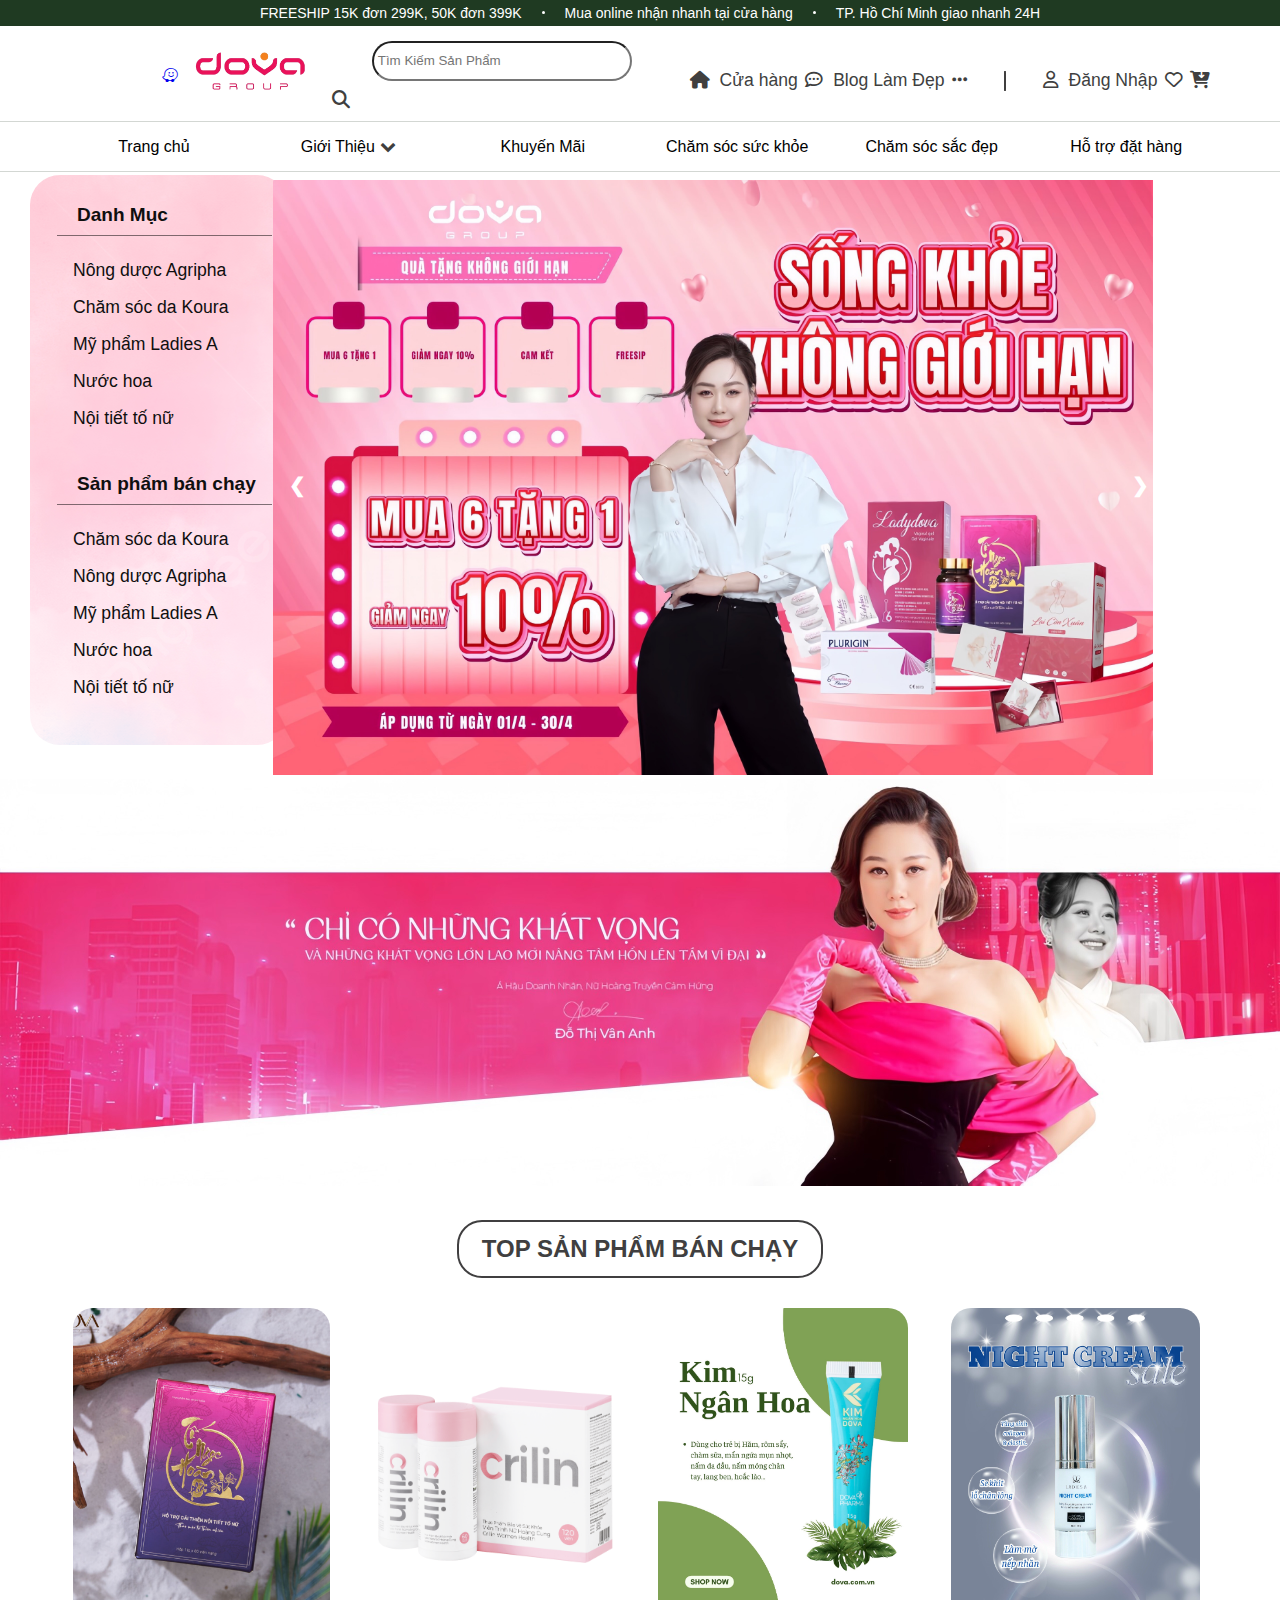
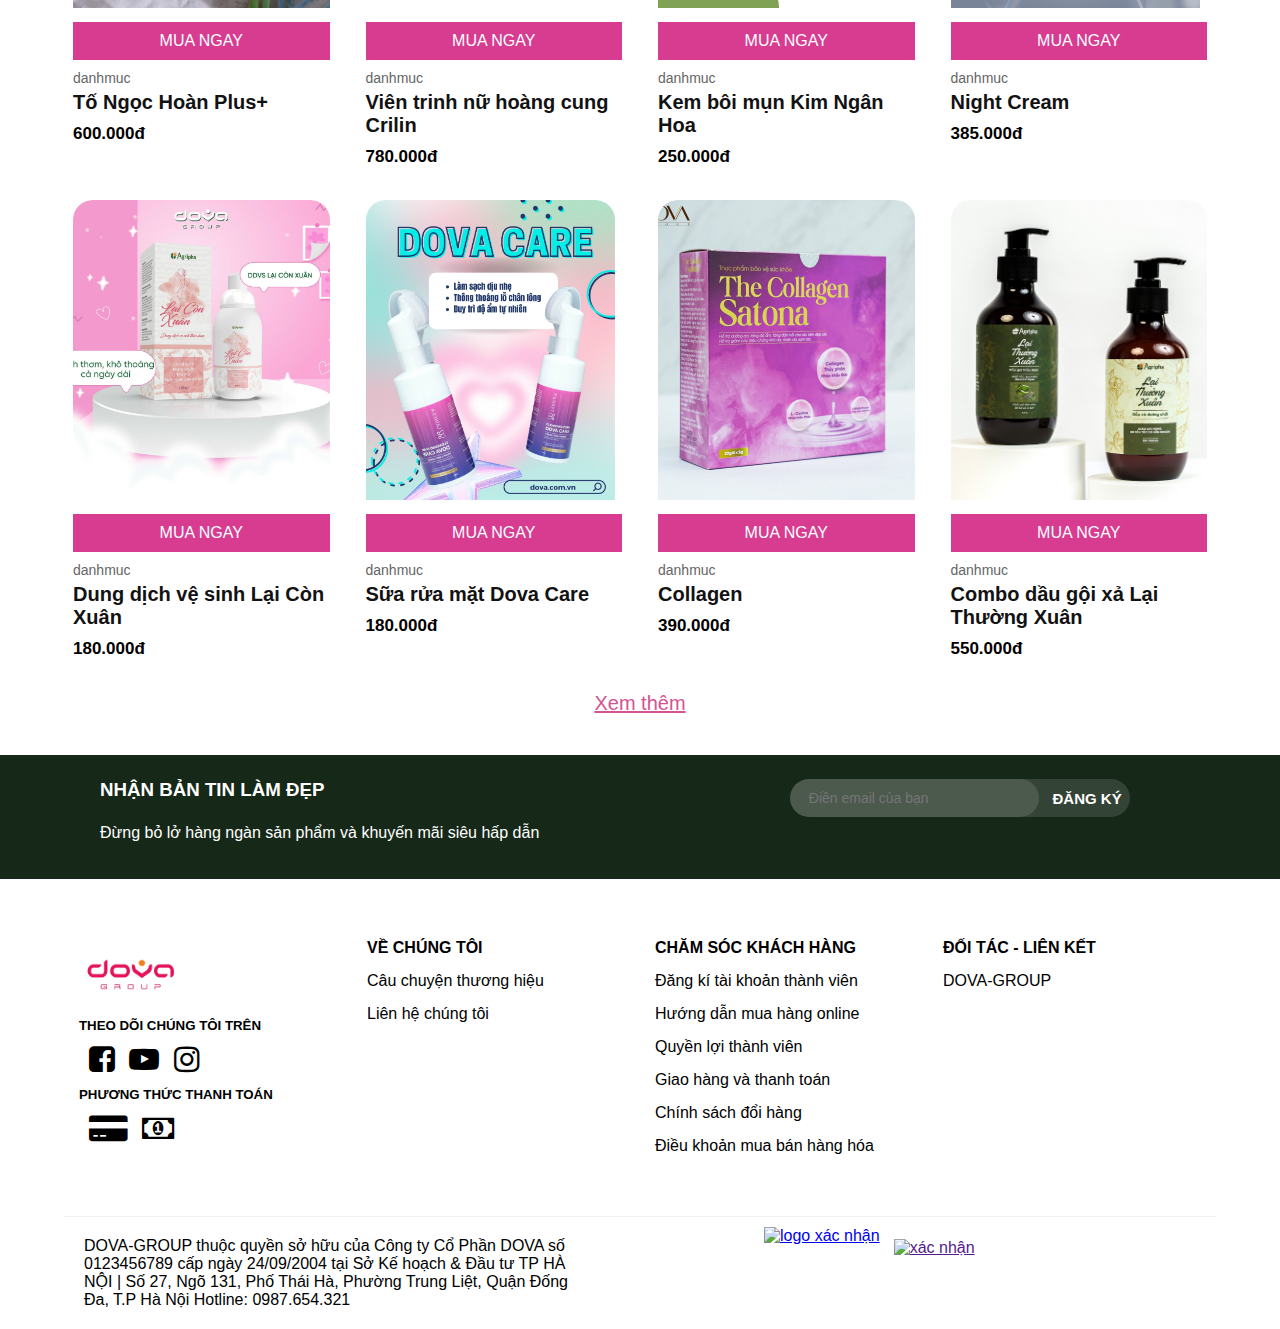
==== commit a605d45d: "17/5/21h" ====
--- a/index.html
+++ b/index.html
@@ -31,7 +31,6 @@
                     </li>
                     <li class="center__header-li">
                         <div class="center__header-li-search">
-
                             <input type="search" placeholder=" Tìm Kiếm Sản Phẩm" class="search-header">
                             <i class="fa-solid fa-magnifying-glass"></i>
                         </div>
@@ -74,7 +73,7 @@
                         <div class="box-submenu">
                             <ul>
                                 <li class="box"><a
-                                        href="https://eva.vn/nhan-vat-dep/a-hau-doanh-nhan-do-thi-van-anh-tro-thanh-dai-su-thuong-hieu-cua-dova-group-c262a522842.html?fbclid=IwZXh0bgNhZW0CMTAAAR0fRUrZaaQbsY3ogPz7OvZLKCM9IyGFdwpzVLK9JIgMuUllaYKMH0F7104_aem_AQQ5EDlS_EAVSYdzBAvLxYKsCRTvyVUkx0f4xTQNYvRNdqJoB_bWZwqBvP1R-X_pZ69zupzXatJ4HCBm0cHtUwTf">Đạisứ
+                                        href="https://eva.vn/nhan-vat-dep/a-hau-doanh-nhan-do-thi-van-anh-tro-thanh-dai-su-thuong-hieu-cua-dova-group-c262a522842.html?fbclid=IwZXh0bgNhZW0CMTAAAR0fRUrZaaQbsY3ogPz7OvZLKCM9IyGFdwpzVLK9JIgMuUllaYKMH0F7104_aem_AQQ5EDlS_EAVSYdzBAvLxYKsCRTvyVUkx0f4xTQNYvRNdqJoB_bWZwqBvP1R-X_pZ69zupzXatJ4HCBm0cHtUwTf">Đại sứ
                                         thương hiệu</a></li>
                                 <li class="box"><a href="">Hành trình 10 năm</a></li>
                                 <li class="box"><a href="">Tầm nhìn - Sứ mệnh</a></li>
--- a/assest/css/style.css
+++ b/assest/css/style.css
@@ -80,7 +80,7 @@
     margin-left: 30px;
 }
 .center__header-li-search {
-    margin-right: 70px;
+    margin-right: 50px;
     margin-left: 50px;
 }
 .center__header-li-search .search-header {
@@ -92,7 +92,7 @@
 
 .fa-magnifying-glass {
     margin-left: -40px;
-    font-size: 25px;
+    font-size: 18px;
 }
 
 .center__header-li i {
@@ -105,6 +105,7 @@
 }
 
 .center__header-li a {
+    font-size: 1.1rem;
     text-decoration: none;
     color: rgb(64, 63, 63);
 }
@@ -318,13 +319,13 @@
 }
 
 .category_heading {
-    font-size: 1.5rem;
+    font-size: 1.19rem;
     padding: 8px 16px;
     border-bottom: 1px solid rgba(0, 0, 0, 0.5);
 }
 
 .category_heading-icon {
-    font-size: 1.2rem;
+    font-size: 1.6rem;
     margin-right: 4px;
     position: relative;
     top: -1px;
@@ -337,7 +338,7 @@
 
 .category-item__link {
     position: relative;
-    font-size: 1.2rem;
+    font-size: 1.1rem;
     color: var(--text-color);
     text-decoration: none;
     padding: 8px 16px;
@@ -374,11 +375,11 @@
     width: 50%;
 }
 .p-detail h3 {
-    font-size: 30px; 
+    font-size: 33px; 
 }
 .product-price {
-    font-weight: 700;
-    font-size: 28px;
+    font-weight: 600;
+    font-size: 24px;
     margin-bottom: 16px;
 }
 
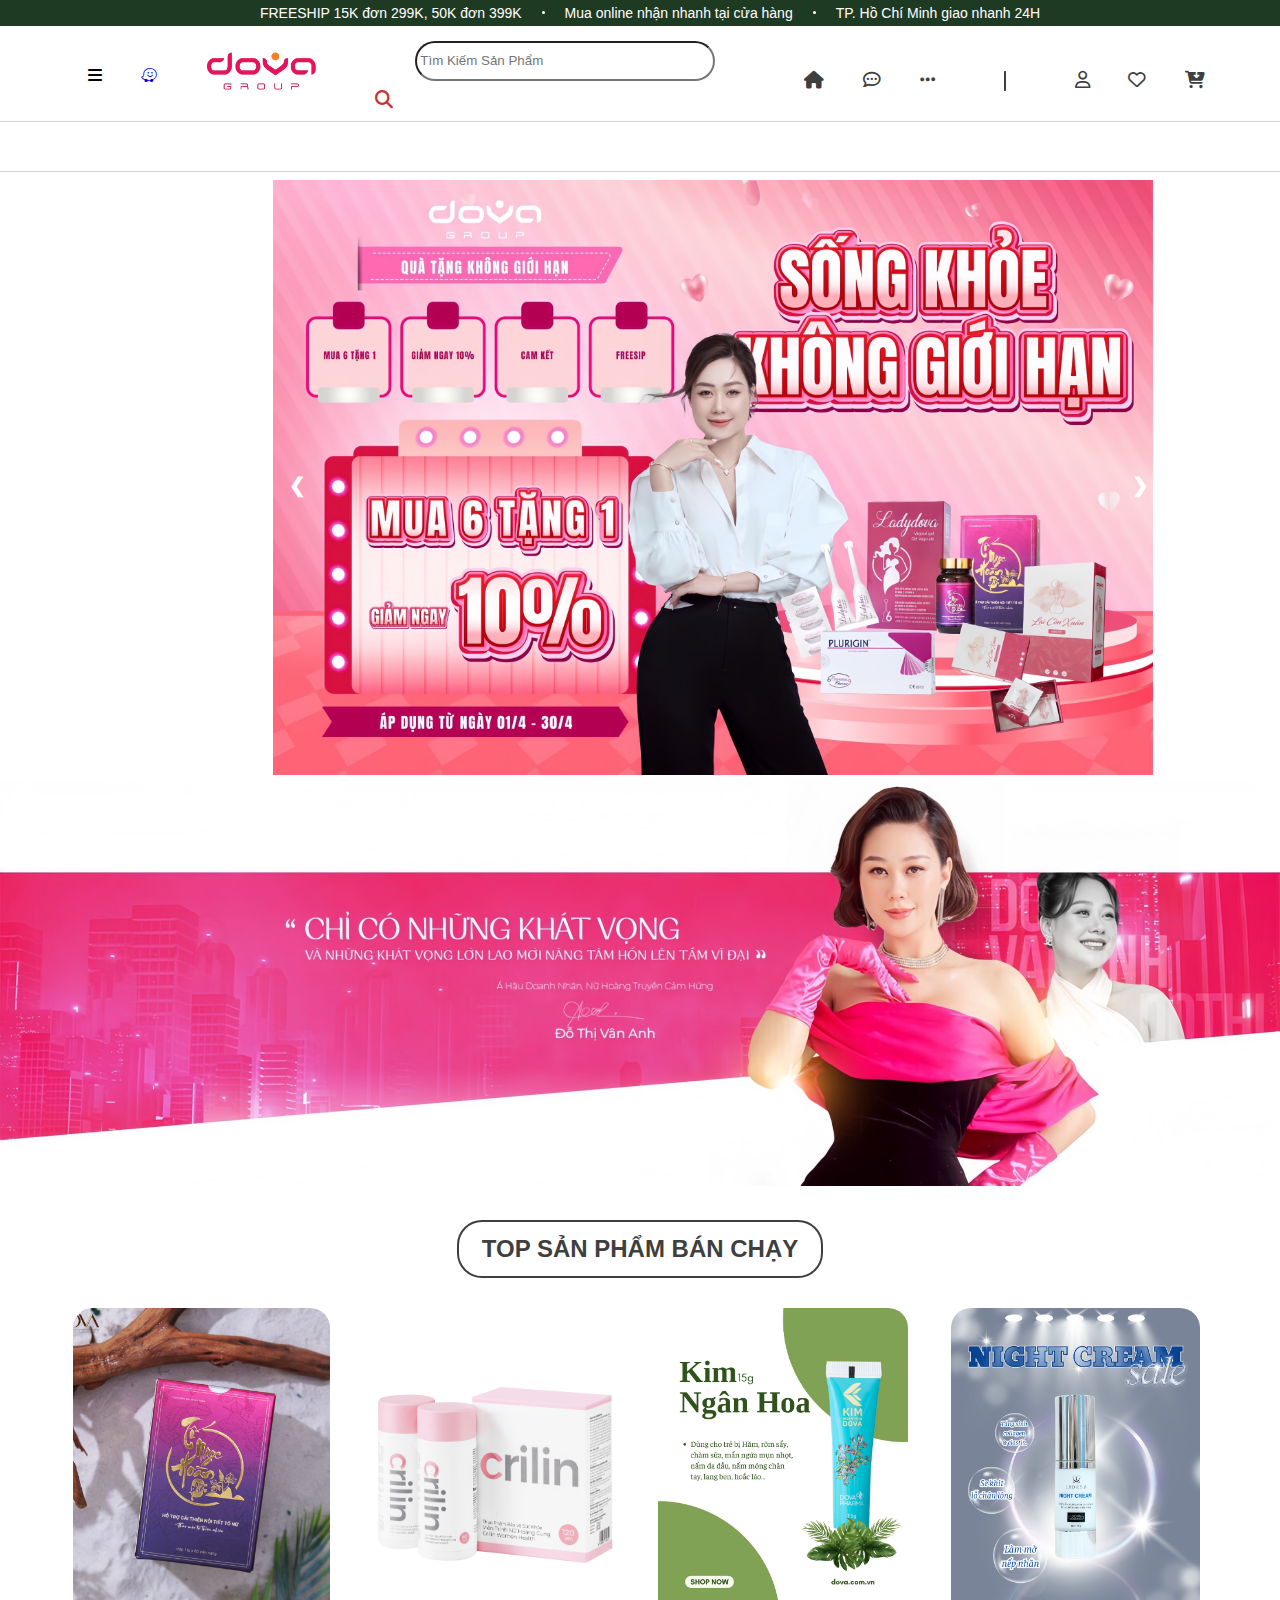
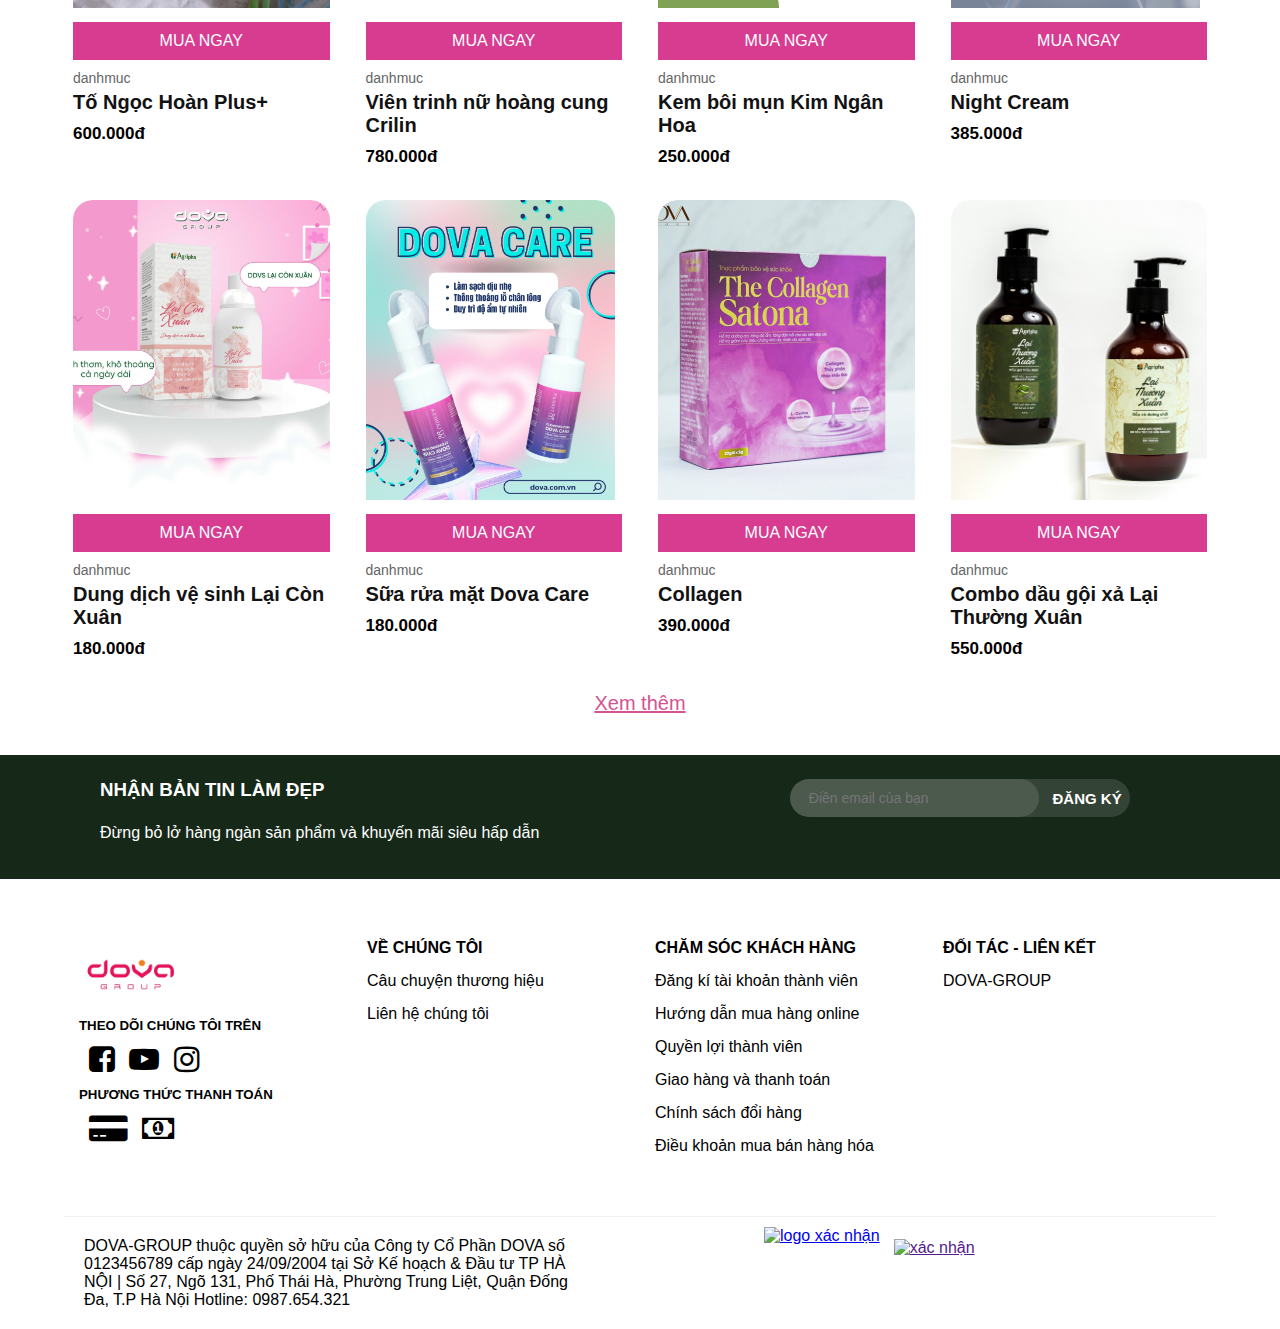
==== commit c510ccb2: "19/5" ====
--- a/index.html
+++ b/index.html
@@ -4,10 +4,13 @@
 <head>
     <meta charset="UTF-8">
     <meta name="viewport" content="width=device-width, initial-scale=1.0">
-    <title>DOVA</title>
     <link rel="stylesheet" href="https://cdnjs.cloudflare.com/ajax/libs/font-awesome/6.5.2/css/all.min.css" />
     <link rel="stylesheet" href="https://cdnjs.cloudflare.com/ajax/libs/font-awesome/4.7.0/css/font-awesome.min.css">
     <link rel="stylesheet" href="assest/css/style.css">
+    <link rel="stylesheet" href="assest/css/responsive.css">
+    <script src="https://code.jquery.com/jquery-3.7.1.js"></script>
+    <script src="responsive.js"></script>
+    <title>DOVA</title>
 </head>
 
 <body>
@@ -23,6 +26,9 @@
 
             <nav class="center__header">
                 <ul class="center__header-ul">
+                    <li class="icon_toggle">
+                        <i class="fa-solid fa-bars"></i>
+                    </li>
                     <li class="icon-backend">
                         <a href="back-end/analytics.html"><i class="fa-brands fa-waze"></i></a>
                     </li>
--- a/assest/css/style.css
+++ b/assest/css/style.css
@@ -57,18 +57,22 @@
     max-width: 1300px;
     position: relative;
     width: 90%;
+    margin: 0px 10px;
     margin-left: 4%;
-
+    
+}
+.icon_toggle {
+    list-style: none;
+    cursor: pointer;
 }
 .icon-backend {
     list-style: none;
 }
 .center__header-li {
     list-style: none;
-    color: rgb(64, 63, 63);
-    
-
-}
+    color: rgb(198, 52, 52);
+}
+
 .center__header-li-space {
     list-style: none;
     height: 20px;
@@ -82,11 +86,14 @@
 .center__header-li-search {
     margin-right: 50px;
     margin-left: 50px;
+    
 }
 .center__header-li-search .search-header {
-    width: 260px;
+    
+    width: 300px;
+    max-width: 300px;
     height: 40px;
-    border-radius: 40px;
+    border-radius: 42px;
 
 }
 
@@ -802,9 +809,9 @@
     margin-right: 20px;
     padding: 20px ;
 }
+
 .footer-bottom-support-right {
    padding-left: 150px;
-   
    margin-top: 10px;
    display: flex;
-}+}
--- a/assest/css/responsive.css
+++ b/assest/css/responsive.css
@@ -0,0 +1,55 @@
+/* PC Pro */
+@media (min-width: 1300px) {
+    .icon_toggle{
+        display: none;
+    }
+}
+/* PC */
+@media (min-width: 1024px) and (max-width: 1300px){
+    .grid__row{
+        display: none;
+    }
+    .center__header-span{
+        display: none;
+    }
+    .bottom__header-menu .bottom__header-li{
+        display: block;
+        display: none;
+    }
+    .center__header-ul{
+        justify-content: none;
+    }
+    .center__header {
+        margin-left: 3%;
+    }
+    
+    
+}
+/* Tablet */
+@media (min-width: 768px) and (max-width: 1024px) {
+    #slider{
+        max-width: 100%;
+    }
+    .grid__row{
+        display: none;
+    }
+    .bottom__header-menu .bottom__header-li{
+        display: block;
+    }
+    .center__header-li-search .search-header{
+        width: 50%;
+    }
+    .icon_toggle{
+        display: block;
+    }
+}
+/* Mobile */
+@media (max-width: 768px) {
+    .grid__row{
+        display: none;
+        
+    }
+    .bottom__header-menu .bottom__header-li{
+        display: block;
+    }
+} 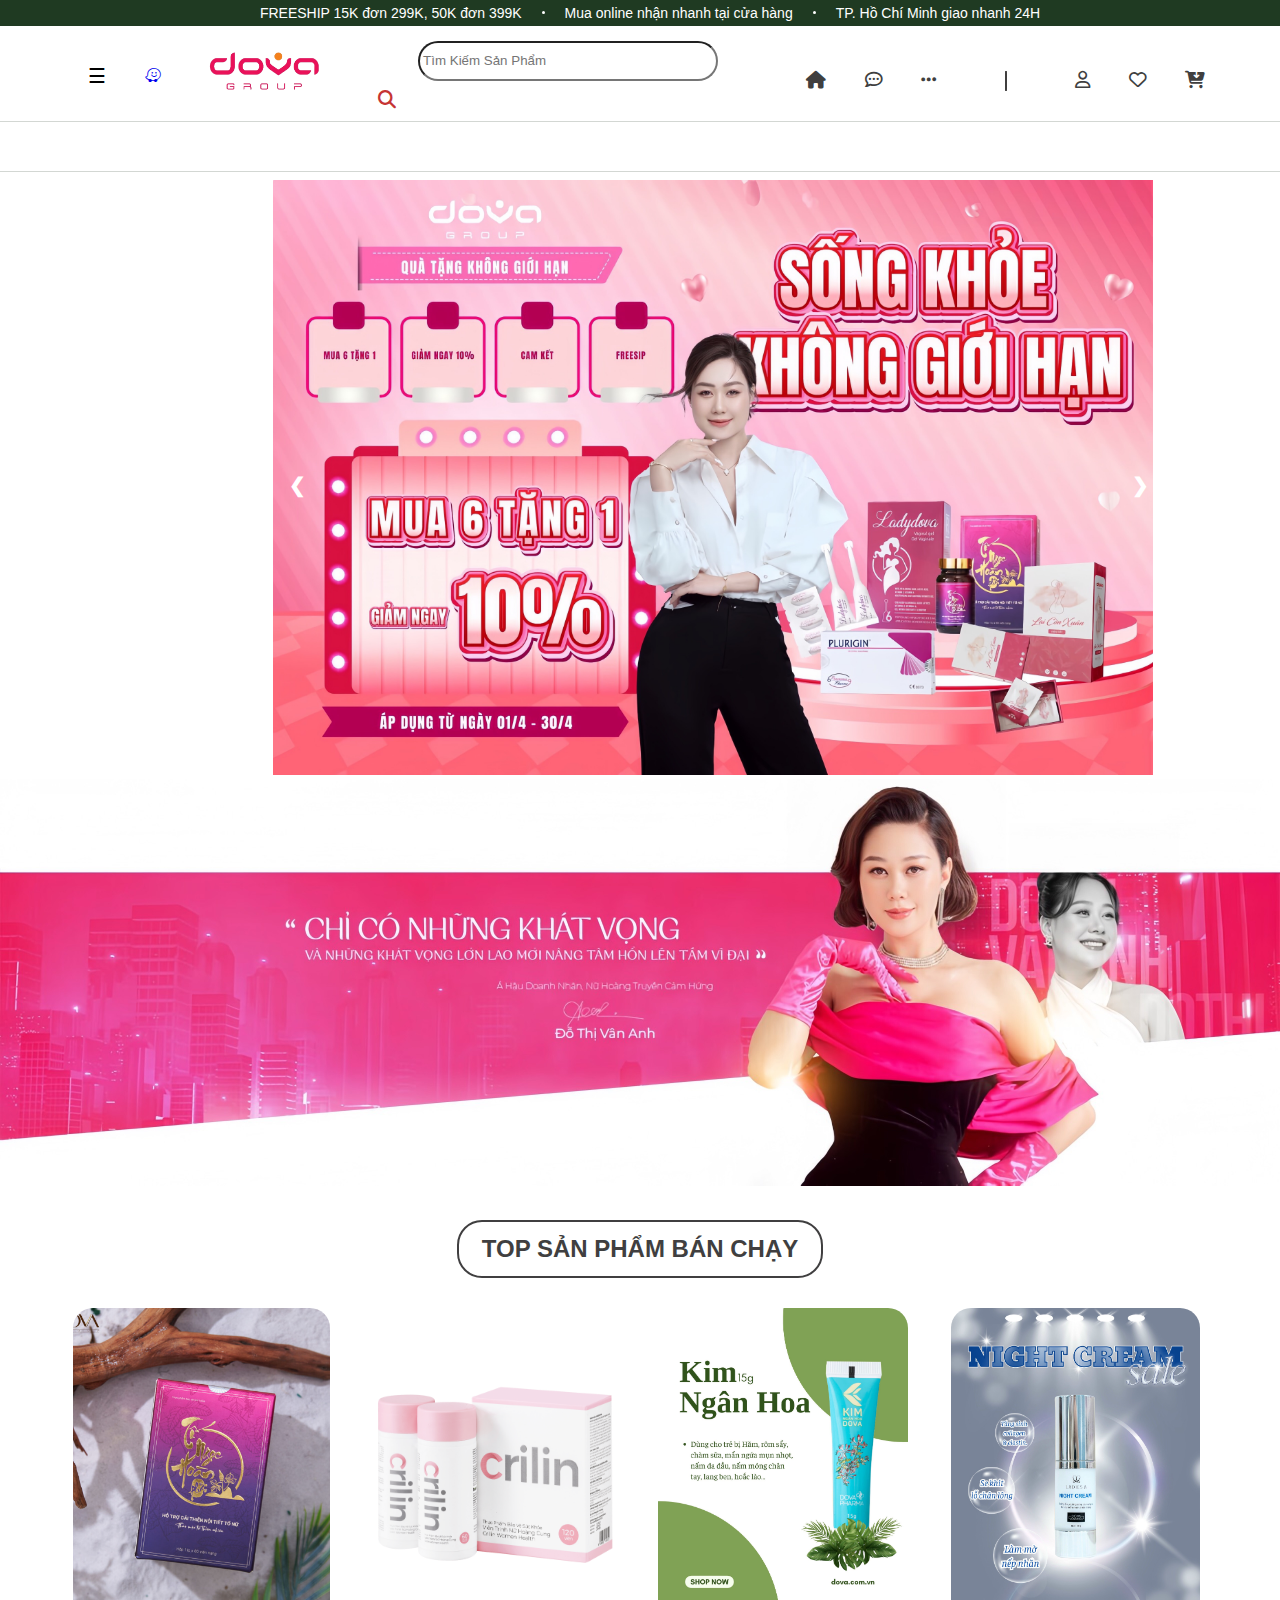
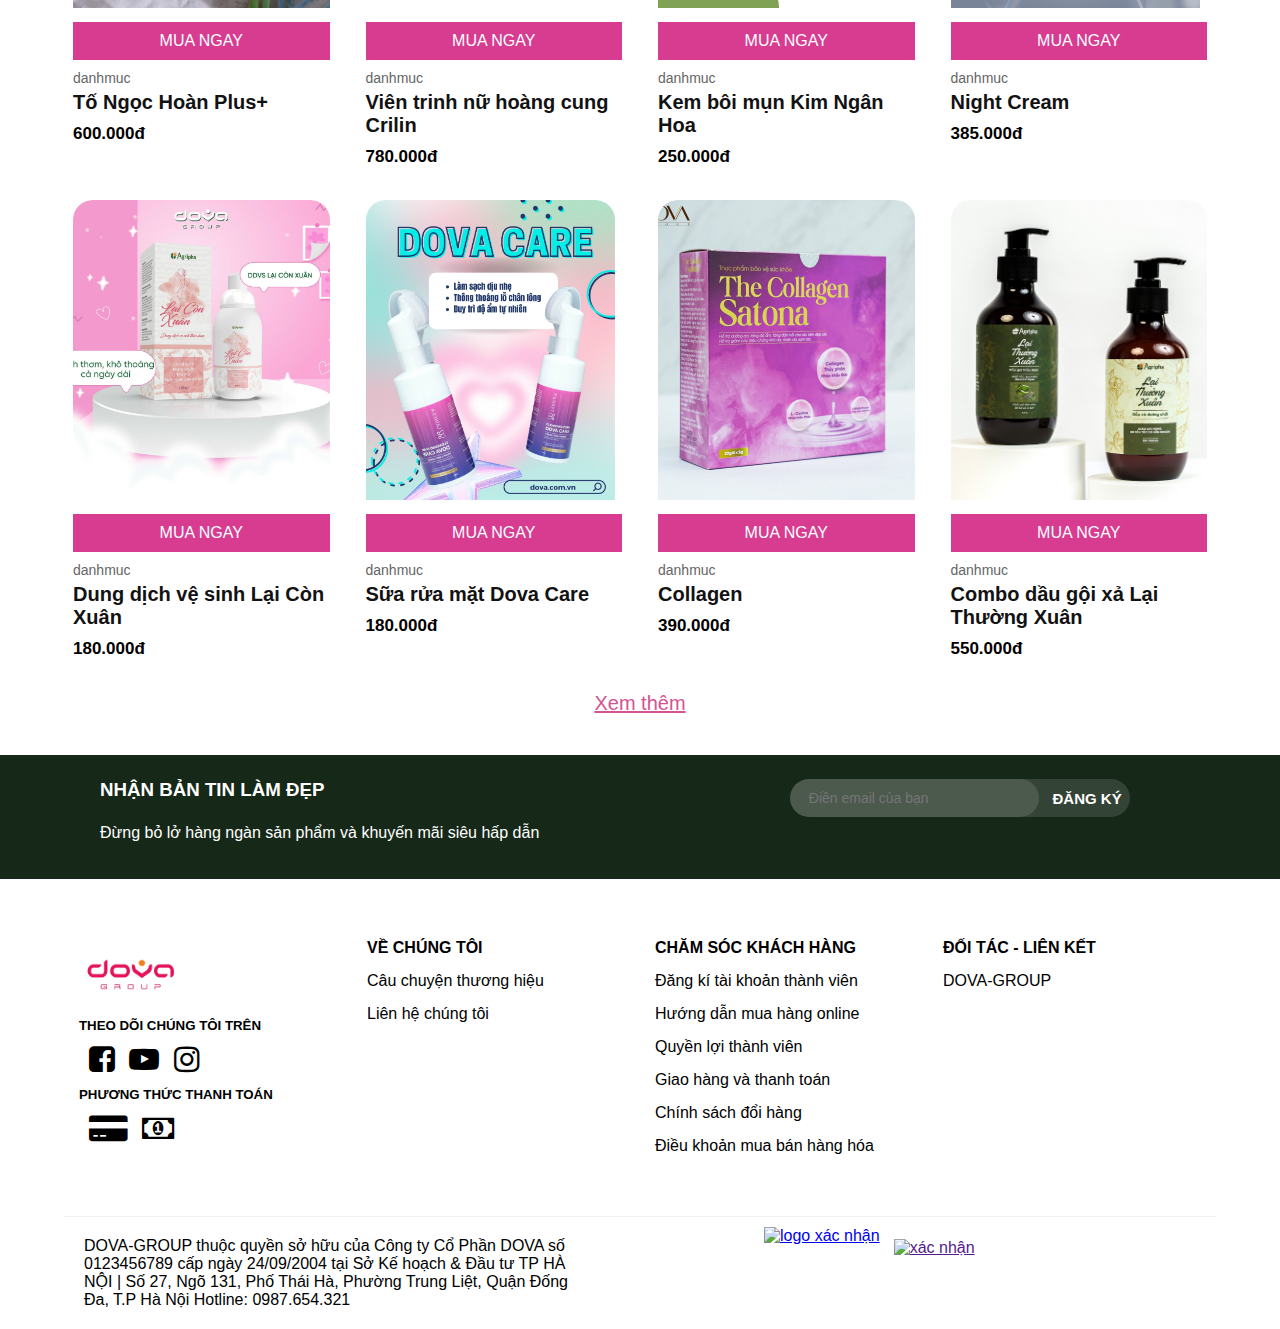
==== commit 00d838d4: "manh update" ====
--- a/index.html
+++ b/index.html
@@ -9,7 +9,6 @@
     <link rel="stylesheet" href="assest/css/style.css">
     <link rel="stylesheet" href="assest/css/responsive.css">
     <script src="https://code.jquery.com/jquery-3.7.1.js"></script>
-    <script src="responsive.js"></script>
     <title>DOVA</title>
 </head>
 
@@ -27,7 +26,14 @@
             <nav class="center__header">
                 <ul class="center__header-ul">
                     <li class="icon_toggle">
-                        <i class="fa-solid fa-bars"></i>
+                        <div id="icon_toggle-mySidenav" class="icon_toggle-sidenav">
+                            <a href="#" class="icon_toggle-closebtn" onclick="closeIcon()">&times;</a>
+                            <a href="#">About</a>
+                            <a href="#">Services</a>
+                            <a href="#">Clients</a>
+                            <a href="#">Contact</a>
+                          </div>
+                        <span style="font-size:20px;cursor:pointer" onclick="openIcon()">&#9776;</span>
                     </li>
                     <li class="icon-backend">
                         <a href="back-end/analytics.html"><i class="fa-brands fa-waze"></i></a>
@@ -422,6 +428,8 @@
             </div>
         </div>
     </div>
+    
+    <script src="assest/javascript/responsive.js"></script>
     <script src="assest/javascript/script.js"></script>
 </body>
 
--- a/assest/css/style.css
+++ b/assest/css/style.css
@@ -815,3 +815,43 @@
    margin-top: 10px;
    display: flex;
 }
+
+
+/*  */
+
+.icon_toggle-sidenav {
+    height: 100%;
+  width: 0;
+  position: fixed;
+  z-index: 2;
+  top: 0;
+  left: 0;
+  background-color: #111;
+  overflow-x: hidden;
+  transition: 0.5s;
+  padding-top: 60px;
+}
+.icon_toggle-sidenav a {
+    padding: 8px 8px 8px 32px;
+  text-decoration: none;
+  font-size: 25px;
+  color: #818181;
+  display: block;
+  transition: 0.3s;
+}
+
+.icon_toggle-sidenav a:hover {
+    color: #ee4848;
+  }
+  .icon_toggle-sidenav .icon_toggle-closebtn {
+    position: absolute;
+    top: 0;
+    right: 25px;
+    font-size: 36px;
+    margin-left: 50px;
+  }
+  @media screen and (max-height: 450px) {
+    .icon_toggle-sidenav {padding-top: 15px;}
+    .icon_toggle-sidenav a {font-size: 18px;}
+  }
+  --- a/assest/css/responsive.css
+++ b/assest/css/responsive.css
@@ -52,4 +52,6 @@
     .bottom__header-menu .bottom__header-li{
         display: block;
     }
-} +} 
+
+
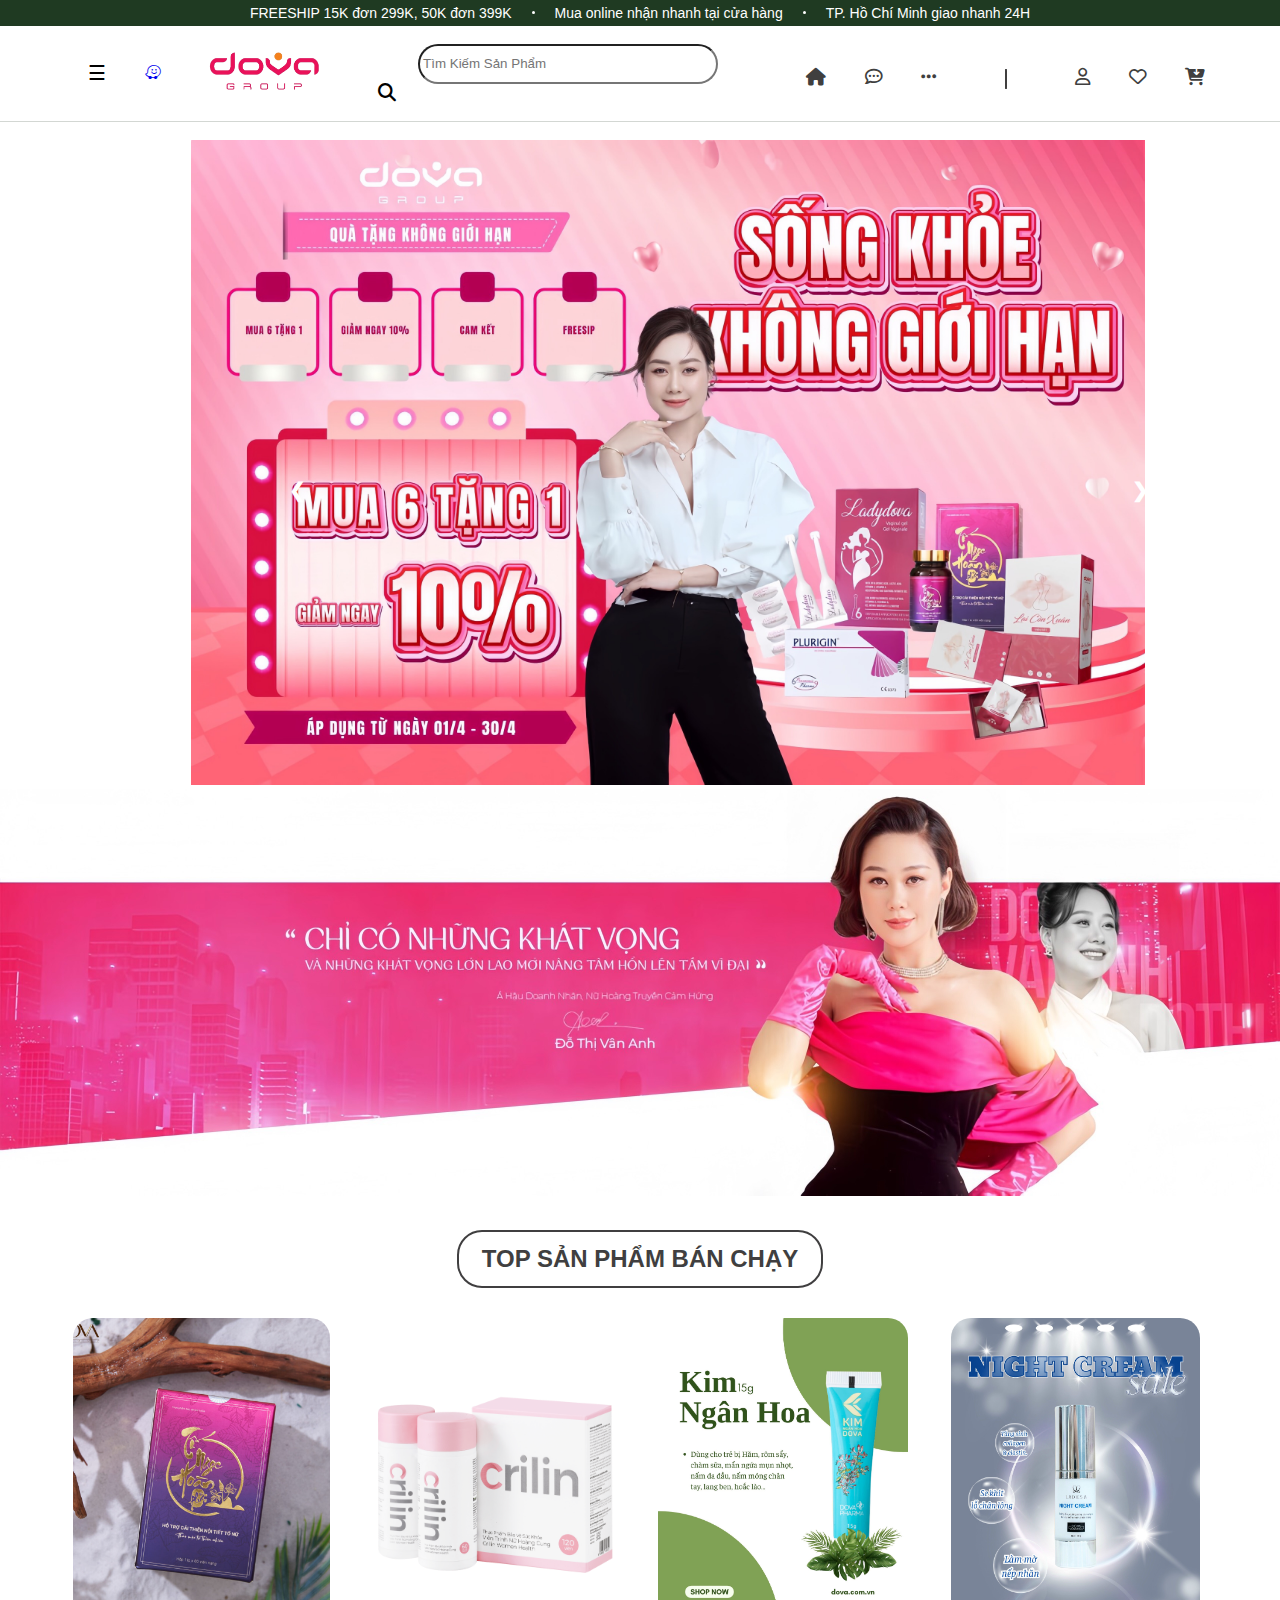
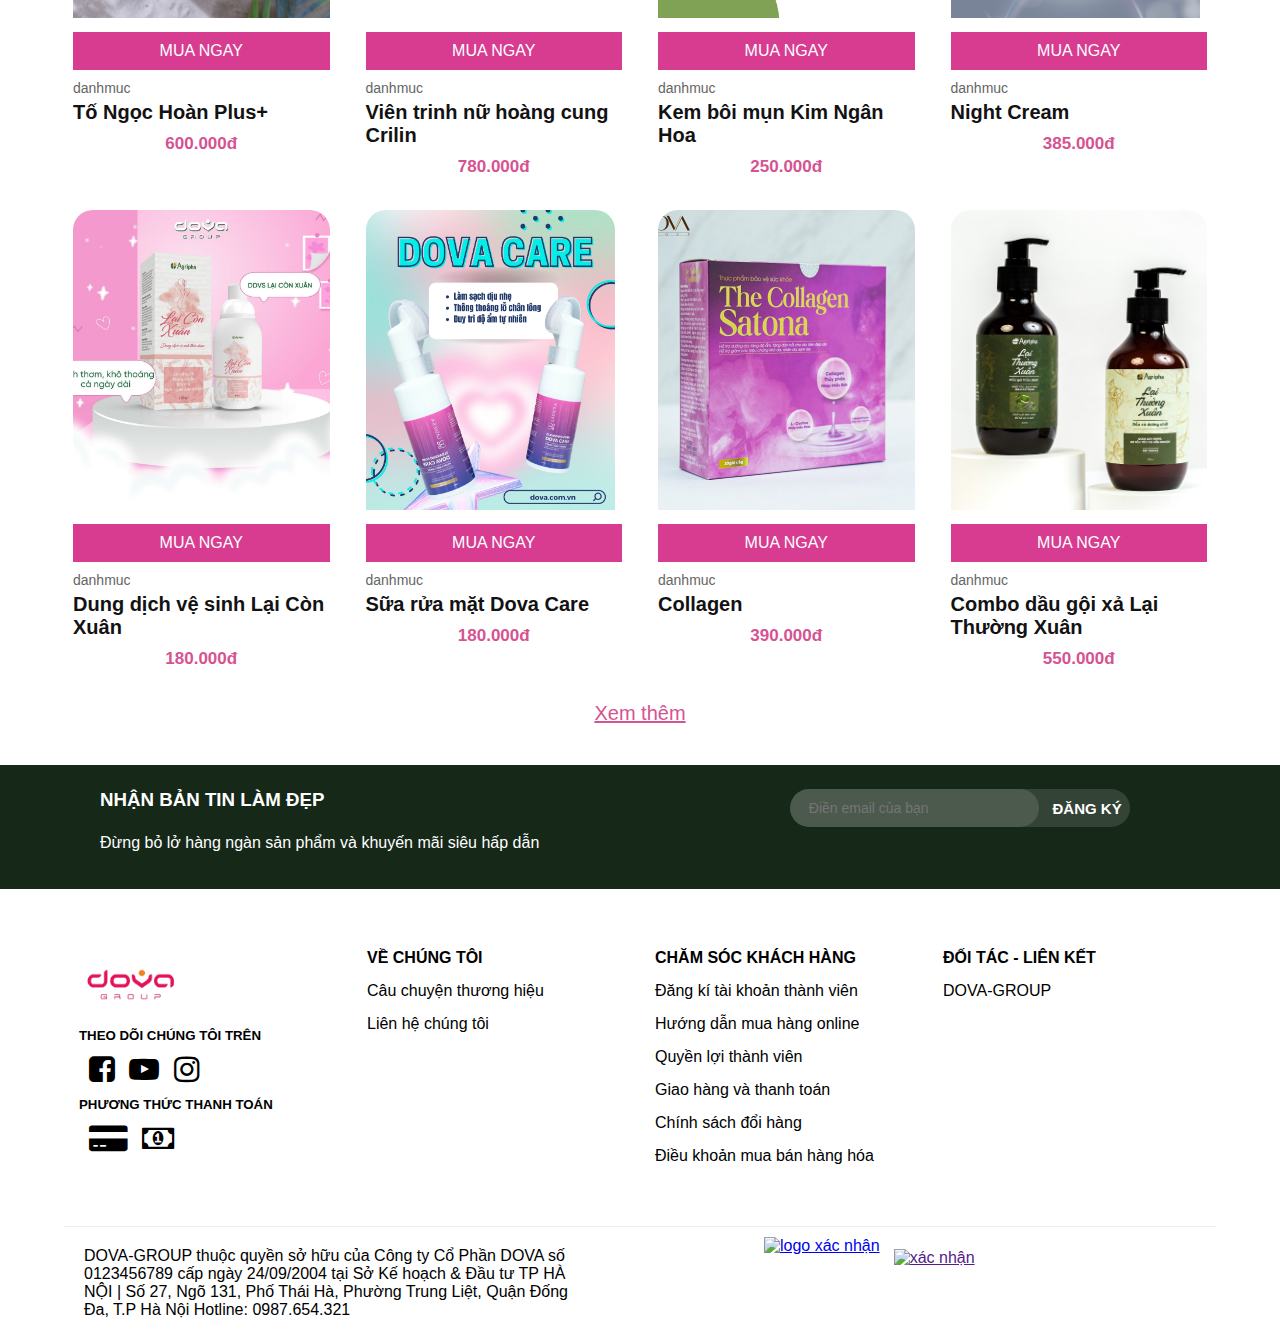
==== commit 84622879: "rr" ====
--- a/index.html
+++ b/index.html
@@ -17,21 +17,47 @@
         <div id="header">
             <div class="top__header">
                 <div class="top__header-sale">FREESHIP 15K đơn 299K, 50K đơn 399K</div>
-                <div class="top__header-sale space"></div>
+                <div class="top__header-sale_space"></div>
                 <div class="top__header-sale">Mua online nhận nhanh tại cửa hàng</div>
-                <div class="top__header-sale space"></div>
+                <div class="top__header-sale_space"></div>
                 <div class="top__header-sale">TP. Hồ Chí Minh giao nhanh 24H</div>
             </div>
-
             <nav class="center__header">
                 <ul class="center__header-ul">
                     <li class="icon_toggle">
                         <div id="icon_toggle-mySidenav" class="icon_toggle-sidenav">
                             <a href="#" class="icon_toggle-closebtn" onclick="closeIcon()">&times;</a>
-                            <a href="#">About</a>
-                            <a href="#">Services</a>
-                            <a href="#">Clients</a>
-                            <a href="#">Contact</a>
+                            <h3 class="category_heading">
+                                <i class="category_heading-icon "></i>
+                                Danh Mục
+                            </h3>
+                            <ul class="category-list">
+                                <li class="category-item category-item--active">
+                                    <a href="#" class="category-item__link"></a>
+                                </li>
+                                <li class="category-item">
+                                    <a href="product-portfolio.html" class="category-item__link">Nông dược
+                                        Agripha</a>
+                                </li>
+                                <li class="category-item">
+                                    <a href="#" class="category-item__link">Chăm sóc da Koura</a>
+                                </li>
+                                <li class="category-item">
+                                    <a href="#" class="category-item__link">Mỹ phẩm Ladies A</a>
+                                </li>
+                                <li class="category-item">
+                                    <a href="#" class="category-item__link">Nước hoa</a>
+                                </li>
+                                <li class="category-item">
+                                    <a href="#" class="category-item__link">Nội tiết tố nữ</a>
+                                </li>
+                            </ul>
+                            <div class="ic">
+                                <a href=""><i class="fa-regular fa-user"></i></a>
+                                <a href=""><i class="fa-solid fa-cart-arrow-down"></i></a>
+                                <a href="back-end/analytics.html"><i class="fa-brands fa-waze"></i></a>
+                            </div>
+                            
                           </div>
                         <span style="font-size:20px;cursor:pointer" onclick="openIcon()">&#9776;</span>
                     </li>
@@ -41,13 +67,11 @@
                     <li class="center__header-li">
                         <img src="assest/image/logo.png" alt="logo" style="width:130px">
                     </li>
-                    <li class="center__header-li">
-                        <div class="center__header-li-search">
-                            <input type="search" placeholder=" Tìm Kiếm Sản Phẩm" class="search-header">
-                            <i class="fa-solid fa-magnifying-glass"></i>
-                        </div>
-
-                    </li>
+                    
+                    <div class="center__header-li-search">
+                        <input type="search" placeholder=" Tìm Kiếm Sản Phẩm" class="search-header">
+                        <i class="fa-solid fa-magnifying-glass"></i>
+                    </div>
 
                     <li class="center__header-li">
                         <a href=""><i class="fa-solid fa-house"></i><span class="center__header-span">Cửa hàng</span></a>
@@ -292,7 +316,7 @@
                             <div class="product-info">
                                 <a href="" class="product-cat">danhmuc</a>
                                 <a href="" class="product-name">Collagen</a>
-                                <div class="product-info-price">390.000đ</div>
+                                <div class="product-info-price">390.000đ </div>
                             </div>
                         </div>
                     </li>
--- a/assest/css/style.css
+++ b/assest/css/style.css
@@ -15,12 +15,11 @@
 }
 
 .top__header {
-
     display: flex;
     justify-content: center;
     align-content: center;
     background-color: #1f3a22;
-    width: auto;
+    width: 100%;
     height: 26px;
     position: relative;
 }
@@ -28,11 +27,12 @@
 .top__header-sale {
     font-size: 14px;
     margin-left: 20px;
+    margin-right: 20px;
     margin-top: 5px;
     color: white;
 }
 
-.space {
+.top__header-sale_space {
     width: 3px;
     height: 3px;
     min-width: 3px;
@@ -70,7 +70,7 @@
 }
 .center__header-li {
     list-style: none;
-    color: rgb(198, 52, 52);
+    color: rgb(64, 63, 63);
 }
 
 .center__header-li-space {
@@ -293,7 +293,7 @@
 /* list danh mục */
 .grid {
     width: 360px;
-    height: 764px;
+    height: 76%;
     margin-left: 30px;
 }
 
@@ -386,8 +386,9 @@
 }
 .product-price {
     font-weight: 600;
-    font-size: 24px;
+    font-size: 23px;
     margin-bottom: 16px;
+    color: #cd2e98;
 }
 
 .product-short-description {
@@ -566,6 +567,8 @@
     font-size: 17px;
     margin-top: 10px;
     margin-bottom: 15px;
+    text-align: center;
+    color: #d55392;
 }
 .see-more a {
     text-align: center;
@@ -647,13 +650,12 @@
     margin-bottom: 15px;
 }
 
- /* maybe */
+/* maybe */
 ul.maybe {
     display: flex;
     flex-wrap: wrap;
     justify-content: center;
     list-style: none;
-    
 }
 ul.maybe li {
     flex-basis: 12%;
@@ -661,7 +663,6 @@
     padding-right: 1px;
     box-sizing: border-box;
     margin-bottom: 18px;
-    margin-top: 172px;
 }
 ul.maybe li img {
     max-width: 100%;
@@ -674,8 +675,9 @@
 ul.maybe li:hover img {
     transform: scale(1.1);
 }
+
 .huong {
-    font-size: 12px;
+    font-size: 23px;
     padding: 10px 15px;
     color: rgb(64, 63, 64);
     border: 2px solid rgb(64, 63, 64);
@@ -821,37 +823,42 @@
 
 .icon_toggle-sidenav {
     height: 100%;
-  width: 0;
-  position: fixed;
-  z-index: 2;
-  top: 0;
-  left: 0;
-  background-color: #111;
-  overflow-x: hidden;
-  transition: 0.5s;
-  padding-top: 60px;
+    width: 0;
+    position: fixed;
+    z-index: 2;
+    top: 0;
+    left: 0;
+    background-color: #f6f1f1;
+    overflow-x: hidden;
+    transition: 0.5s;
+    padding-top: 60px;
 }
 .icon_toggle-sidenav a {
     padding: 8px 8px 8px 32px;
-  text-decoration: none;
-  font-size: 25px;
-  color: #818181;
-  display: block;
-  transition: 0.3s;
+    text-decoration: none;
+    font-size: 25px;
+    color: #1b1b1b;
+    display: block;
+    transition: 0.3s;
 }
 
 .icon_toggle-sidenav a:hover {
-    color: #ee4848;
-  }
-  .icon_toggle-sidenav .icon_toggle-closebtn {
+    color: #ec5b9f;
+}
+
+.icon_toggle-sidenav .icon_toggle-closebtn {
     position: absolute;
     top: 0;
     right: 25px;
     font-size: 36px;
     margin-left: 50px;
-  }
-  @media screen and (max-height: 450px) {
+}
+
+.icon_toggle-sidenav a {
+    font-size: 18px;
+}
+@media screen and (max-height: 450px) {
     .icon_toggle-sidenav {padding-top: 15px;}
     .icon_toggle-sidenav a {font-size: 18px;}
-  }
+}
   --- a/assest/css/responsive.css
+++ b/assest/css/responsive.css
@@ -6,6 +6,12 @@
 }
 /* PC */
 @media (min-width: 1024px) and (max-width: 1300px){
+    
+    .center__header-li img{
+        object-fit: contain;
+        vertical-align: middle;
+    }
+
     .grid__row{
         display: none;
     }
@@ -22,7 +28,23 @@
     .center__header {
         margin-left: 3%;
     }
-    
+    .bottom__header-menu {
+        border-bottom: 0px solid #d3d7d3;
+    }
+    .bottom__header-menu ul {
+        height: 0px;
+    }
+    #slider .bgr {
+        margin-left: 0px;
+        margin-top: -40px;
+    }
+    .ic .fa-user {
+        margin-top: 99%;
+        margin-left: 85%;
+    }
+    .ic .fa-cart-arrow-down {
+        margin-left: 84%;
+    }
     
 }
 /* Tablet */
@@ -33,24 +55,119 @@
     .grid__row{
         display: none;
     }
+    .center__header-span{
+        display: none;
+    }
     .bottom__header-menu .bottom__header-li{
         display: block;
+        display: none;
     }
-    .center__header-li-search .search-header{
-        width: 50%;
+    .center__header-ul{
+        justify-content: none;
     }
-    .icon_toggle{
-        display: block;
+    .center__header {
+        margin-left: 3%;
+
     }
+    .bottom__header-menu {
+        border-bottom: 0px solid #d3d7d3;
+    }
+    .bottom__header-menu ul {
+        height: 0px;
+    }
+    #slider .bgr {
+        margin-left: 0px;
+        margin-top: -40px;
+    }
+    .ic .fa-user {
+        margin-top: 150%;
+        margin-left: 85%;
+    }
+    .ic .fa-cart-arrow-down {
+        margin-left: 84%;
+    }
+    .center__header-li a i{
+        padding: 0px 10px;
+    }
+    .fa-waze {
+        margin-left: 10px;
+    }
+    .prev {
+        left: 0;
+    }
+    
+    
 }
 /* Mobile */
 @media (max-width: 768px) {
+    .top__header{
+        height: auto;
+    }
+    .top__header-sale {
+        text-align: center;
+    }
+    .top__header-sale:not(:first-child) {
+        display: none;
+    }
+    .top__header-sale_space {
+        display: none;
+    }
+    .center__header-li-search input {
+        display: none;
+    }
+    .center__header-li img{
+        margin-left: 90px;
+    }
+    .fa-magnifying-glass {
+        margin-left: 100px;
+    }
     .grid__row{
         display: none;
-        
+    }
+    .center__header-span{
+        display: none;
     }
     .bottom__header-menu .bottom__header-li{
         display: block;
+        display: none;
+    }
+    .center__header-ul{
+        justify-content: none;
+    }
+    .center__header {
+        margin-left: 3%;
+    }
+    .bottom__header-menu {
+        border-bottom: 0px solid #d3d7d3;
+    }
+    .bottom__header-menu ul {
+        height: 0px;
+    }
+    #slider .bgr {
+        margin-left: 0px;
+        margin-top: -40px;
+    }
+    .ic .fa-user {
+        margin-top: 150%;
+        margin-left: 85%;
+    }
+    .ic .fa-cart-arrow-down {
+        margin-left: 84%;
+    }
+    .prev, .next {
+        max-width: 100%;
+    }
+    .center__header-ul {
+        max-width: 100%;
+    }
+    .center__header-li a i {
+        display: none;
+    }
+    .center__header-li-space {
+        display: none;
+    }
+    .fa-waze {
+        margin-left: 10px;
     }
 } 
 
